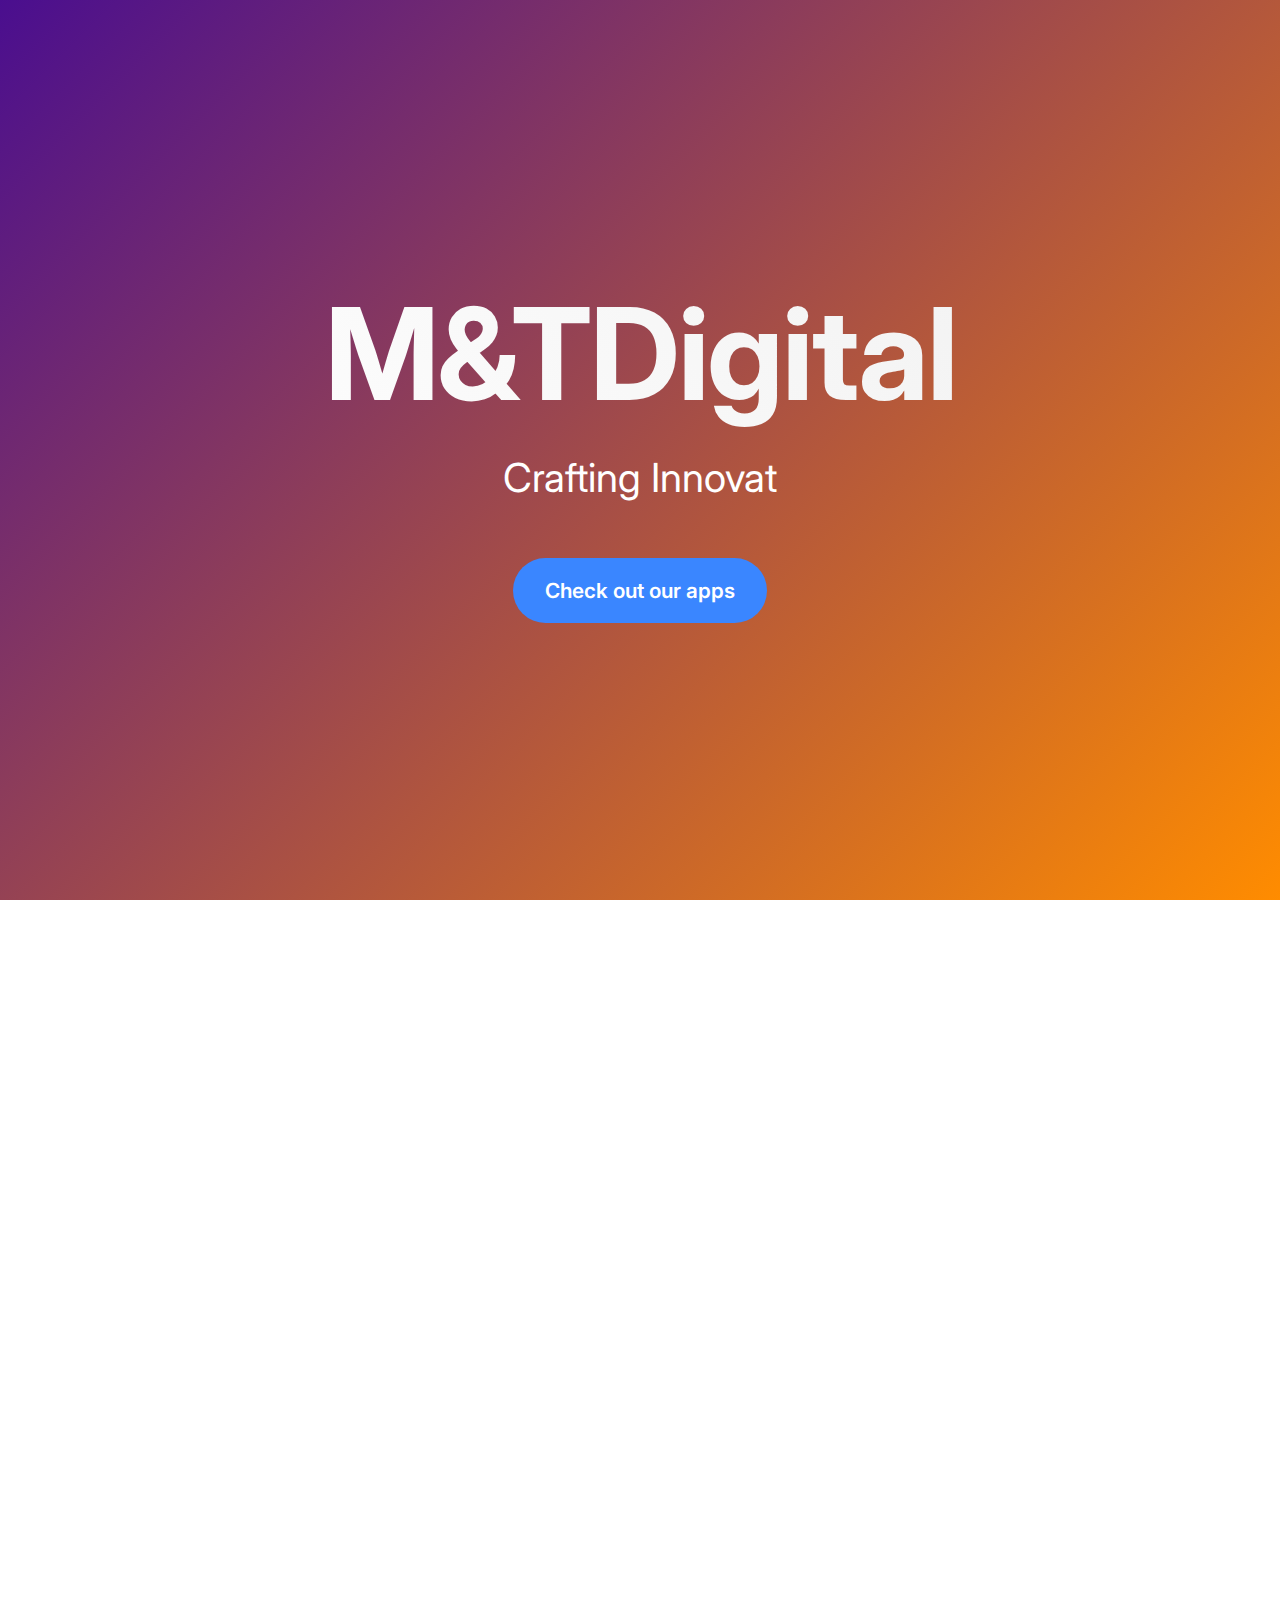
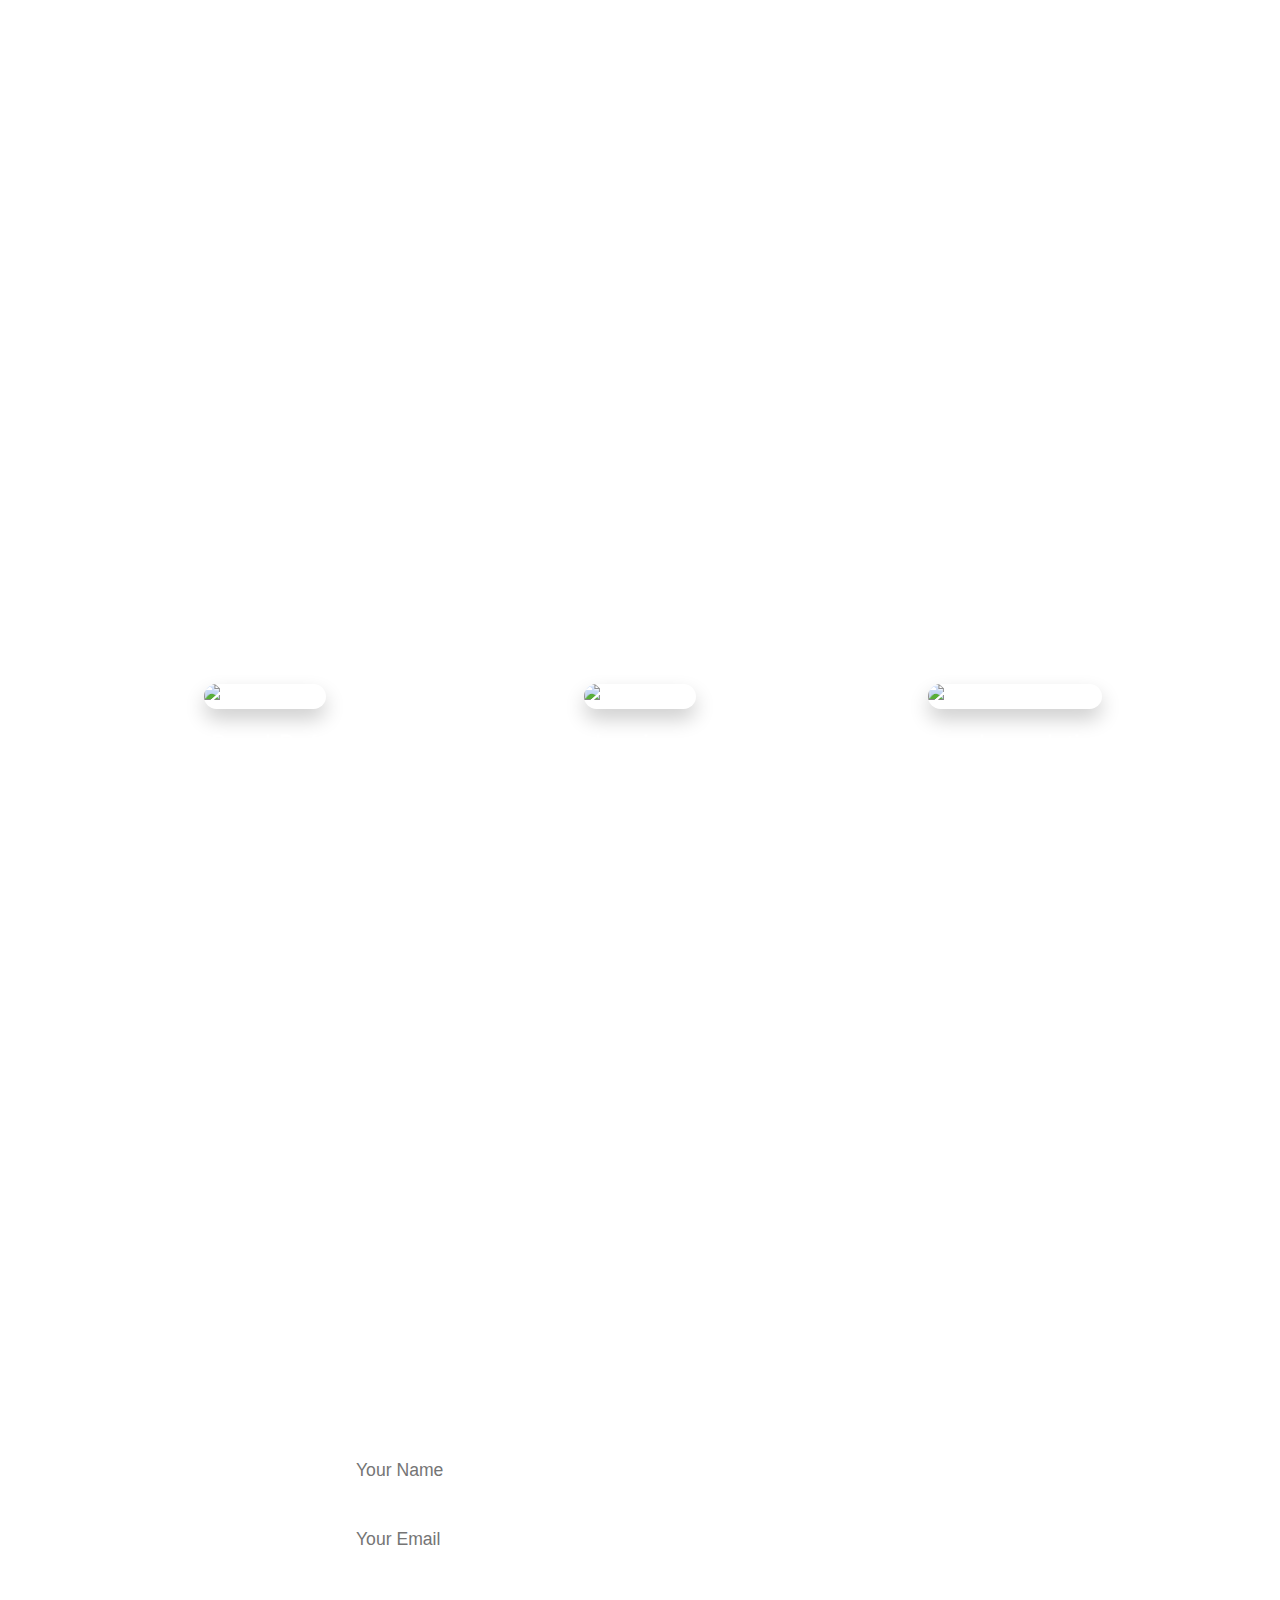
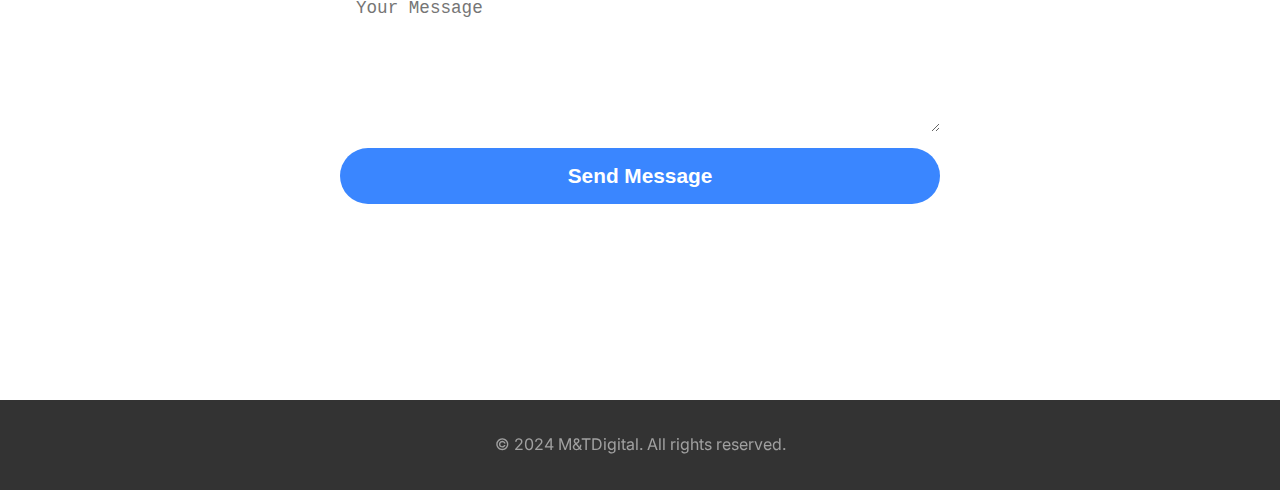
==== index.html @ bf937d85 "improved look" ====
<!DOCTYPE html>
<html lang="en">
<head>
    <meta charset="UTF-8">
    <meta name="viewport" content="width=device-width, initial-scale=1.0">
    <title>M&TDigital</title>
    <link href="https://fonts.googleapis.com/css2?family=Inter:wght@400;600;700&display=swap" rel="stylesheet">
    <link rel="stylesheet" href="main.css">
</head>
<body>
    <main role="main">
        <section id="home" class="section hero">
            <div class="content">
                <h1 class="main-title">M&TDigital</h1>
                <p class="hero-caption">Crafting Innovative iOS Applications</p>
                <a href="#apps" class="cta-button">Check out our apps</a>
            </div>
        </section>

        <section id="about" class="section">
            <div class="content">
                <h2 class="section-title">About Us</h2>
                <p class="section-text">M&TDigital is a cutting-edge software company specializing in creating powerful and intuitive iOS applications. Our mission is to enhance digital experiences through innovative solutions.</p>
            </div>
        </section>

        <section id="apps" class="section">
            <div class="content">
                <h2 class="section-title">Our Apps</h2>
                <div class="app-grid">
                    <div class="app-item">
                        <a href="https://apps.apple.com/ca/app/psychref/id6476989971" target="_blank" rel="noopener noreferrer">
                            <img src="psychref-icon.png" alt="PsychRef Icon" class="app-icon">
                            <p>PsychRef</p>
                        </a>
                    </div>
                    <div class="app-item">
                        <a href="https://apps.apple.com/ca/app/lumiere/id6503999291" target="_blank" rel="noopener noreferrer">
                            <img src="lumiere-icon.png" alt="Lumiere Icon" class="app-icon">
                            <p>Lumiere</p>
                        </a>
                    </div>
                    <div class="app-item">
                        <a href="https://apps.apple.com/ca/app/psychoanalytica/id6478535804" target="_blank" rel="noopener noreferrer">
                            <img src="psychoanalytica-icon.png" alt="Psychoanalytica Icon" class="app-icon">
                            <p>Psychoanalytica</p>
                        </a>
                    </div>
                </div>
            </div>
        </section>

        <section id="contact" class="section">
            <div class="content">
                <h2 class="section-title">Get in Touch</h2>
                <form id="contact-form">
                    <input type="text" name="name" placeholder="Your Name" required>
                    <input type="email" name="email" placeholder="Your Email" required>
                    <textarea name="message" placeholder="Your Message" required></textarea>
                    <button type="submit" class="cta-button">Send Message</button>
                </form>
            </div>
        </section>
    </main>

    <footer>
        <p>© 2024 M&TDigital. All rights reserved.</p>
    </footer>

    <script src="main.js"></script>
</body>
</html>
---- main.css ----
:root {
    --primary-color: #0f0f0f;
    --secondary-color: #1a1a1a;
    --accent-color: #3a86ff;
    --text-color: #ffffff;
    --subtle-text: #a0a0a0;
}

* {
    margin: 0;
    padding: 0;
    box-sizing: border-box;
}

html {
    scroll-behavior: smooth;
}

body {
    font-family: 'Inter', -apple-system, BlinkMacSystemFont, 'Segoe UI', Roboto, Oxygen-Sans, Ubuntu, Cantarell, 'Helvetica Neue', sans-serif;
    line-height: 1.6;
    color: var(--text-color);
    background: linear-gradient(135deg, #4a0e8f, #ff8c00);
    background-attachment: fixed;
    overflow-x: hidden;
}

.section {
    min-height: 100vh;
    display: flex;
    align-items: center;
    justify-content: center;
    padding: 3rem 2rem;
}

.content {
    max-width: 1400px;
    width: 100%;
}

.main-title {
    font-size: 8rem;
    letter-spacing: -2px;
    line-height: 1.2;
    background: linear-gradient(45deg, #ffffff, #f0f0f0);
    background-clip: text;
    -webkit-background-clip: text;
    color: transparent;
    -webkit-text-fill-color: transparent;
    margin-bottom: 1rem;
    text-align: center;
}

.hero-caption {
    font-size: 2.5rem;
    color: var(--text-color);
    max-width: 800px;
    margin: 0 auto 3rem;
    text-align: center;
}

.section-title {
    font-size: 4.5rem;
    letter-spacing: -1px;
    margin-bottom: 2rem;
    text-align: center;
}

.section-text {
    font-size: 1.5rem;
    color: var(--text-color);
    max-width: 800px;
    margin: 0 auto 3rem;
    text-align: center;
}

.hero {
    text-align: center;
}

.cta-button {
    display: inline-block;
    background-color: var(--accent-color);
    color: var(--text-color);
    padding: 1rem 2rem;
    text-decoration: none;
    border-radius: 50px;
    font-weight: 600;
    transition: all 0.3s ease;
    font-size: 1.3rem;
    border: none;
    cursor: pointer;
}

.cta-button:hover {
    transform: translateY(-3px);
    box-shadow: 0 10px 20px rgba(58, 134, 255, 0.2);
}

.app-grid {
    display: flex;
    justify-content: space-between;
    gap: 2rem;
    width: 90%;
    margin: 0 auto;
}

.app-item {
    text-align: center;
    transition: all 0.3s ease;
    flex: 1;
}

.app-item a {
    text-decoration: none;
    color: var(--text-color);
}

.app-icon {
    width: 100%;
    height: auto;
    max-width: 350px;
    border-radius: 25px;
    transition: all 0.3s ease;
    box-shadow: 0 10px 20px rgba(0,0,0,0.2);
}

.app-item:hover .app-icon {
    transform: scale(1.1);
}

.app-item p {
    margin-top: 1rem;
    font-weight: 600;
    font-size: 1.5rem;
}

#contact-form {
    display: flex;
    flex-direction: column;
    gap: 1rem;
    max-width: 600px;
    margin: 0 auto;
    text-align: left;
}

#contact-form input,
#contact-form textarea {
    padding: 1rem;
    border-radius: 5px;
    border: none;
    background-color: rgba(255, 255, 255, 0.1);
    color: var(--text-color);
    font-size: 1.1rem;
}

#contact-form textarea {
    min-height: 150px;
    resize: vertical;
}

footer {
    background-color: rgba(0, 0, 0, 0.8);
    color: var(--subtle-text);
    text-align: center;
    padding: 2rem 0;
    backdrop-filter: blur(10px);
}

@media (max-width: 768px) {
    .main-title {
        font-size: 4rem;
    }
    
    .hero-caption {
        font-size: 1.8rem;
    }
    
    .section-title {
        font-size: 3rem;
    }
    
    .section-text {
        font-size: 1.2rem;
    }
    
    .app-grid {
        flex-direction: column;
        width: 100%;
    }

    .app-icon {
        max-width: 250px;
    }
}

@media (min-width: 769px) and (max-width: 1200px) {
    .main-title {
        font-size: 6rem;
    }
    
    .hero-caption {
        font-size: 2rem;
    }
    
    .section-title {
        font-size: 3.5rem;
    }
    
    .app-grid {
        width: 95%;
    }

    .app-icon {
        max-width: 300px;
    }
}
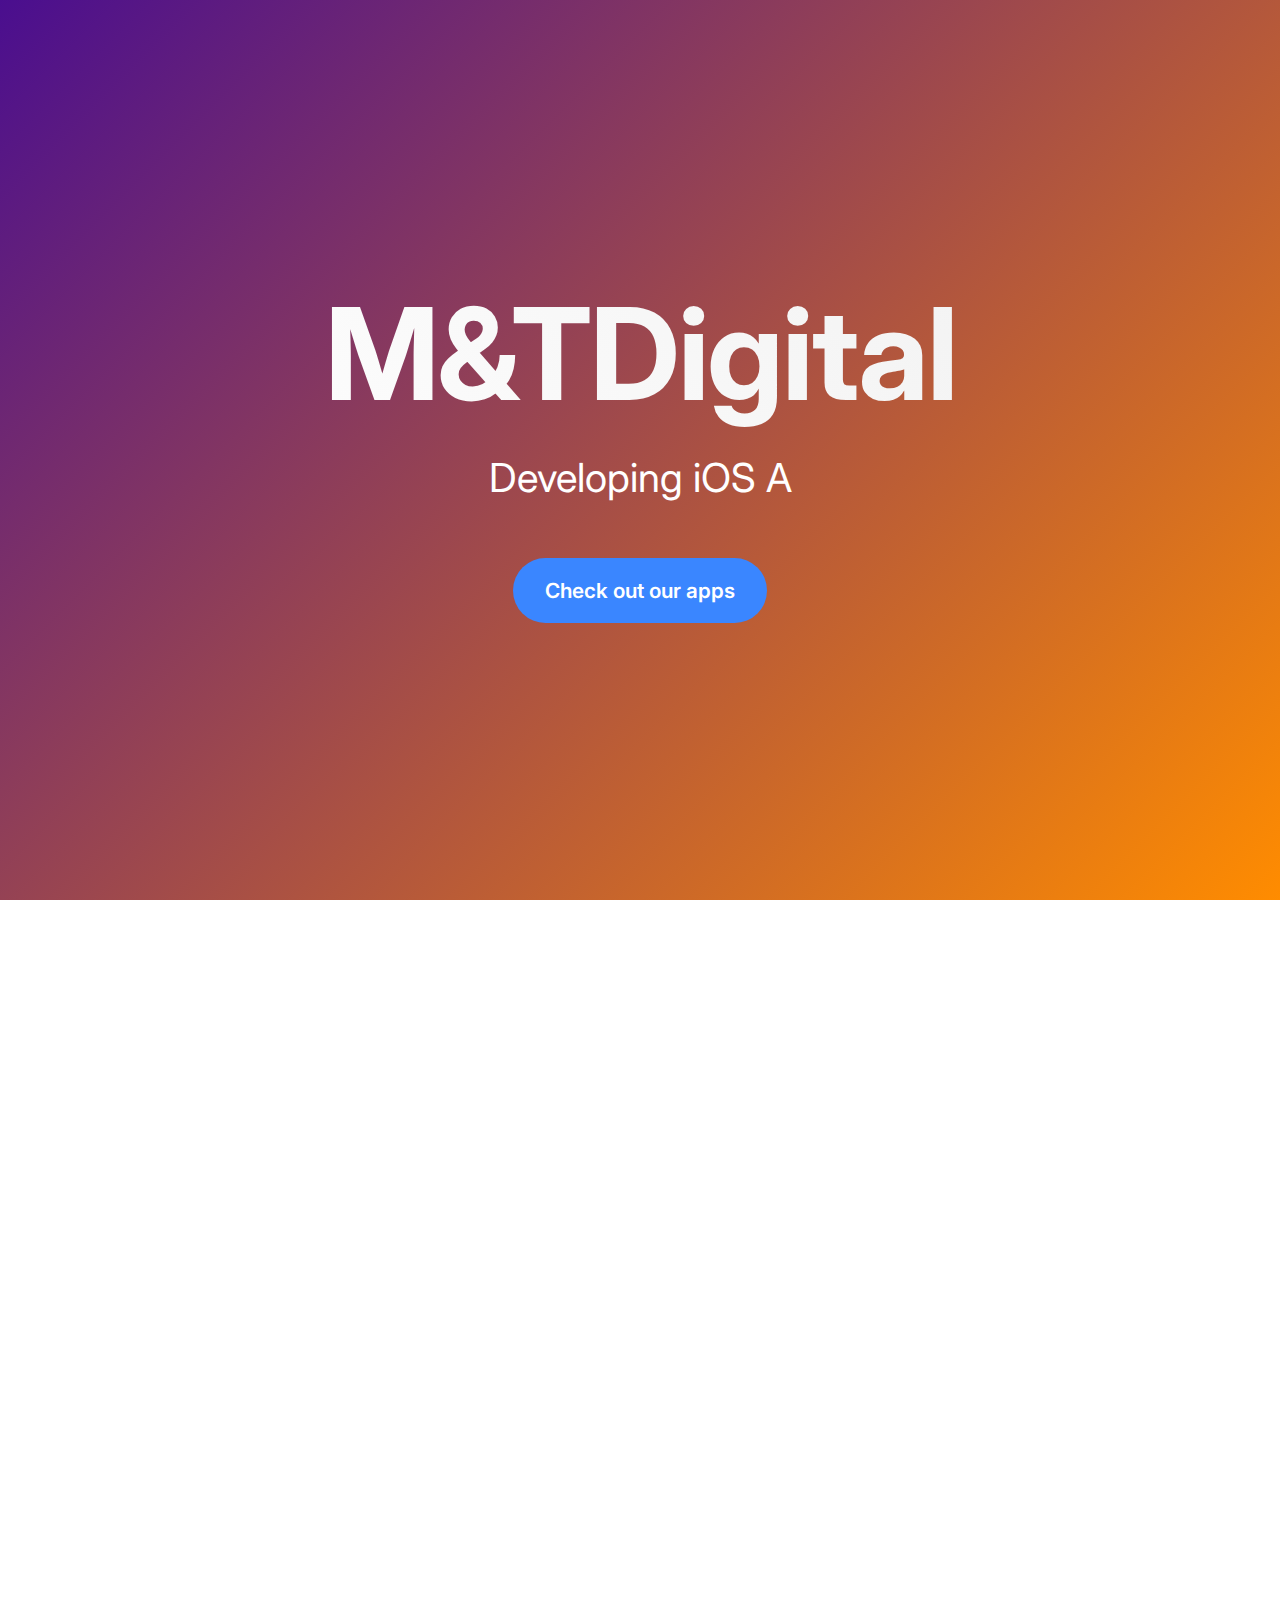
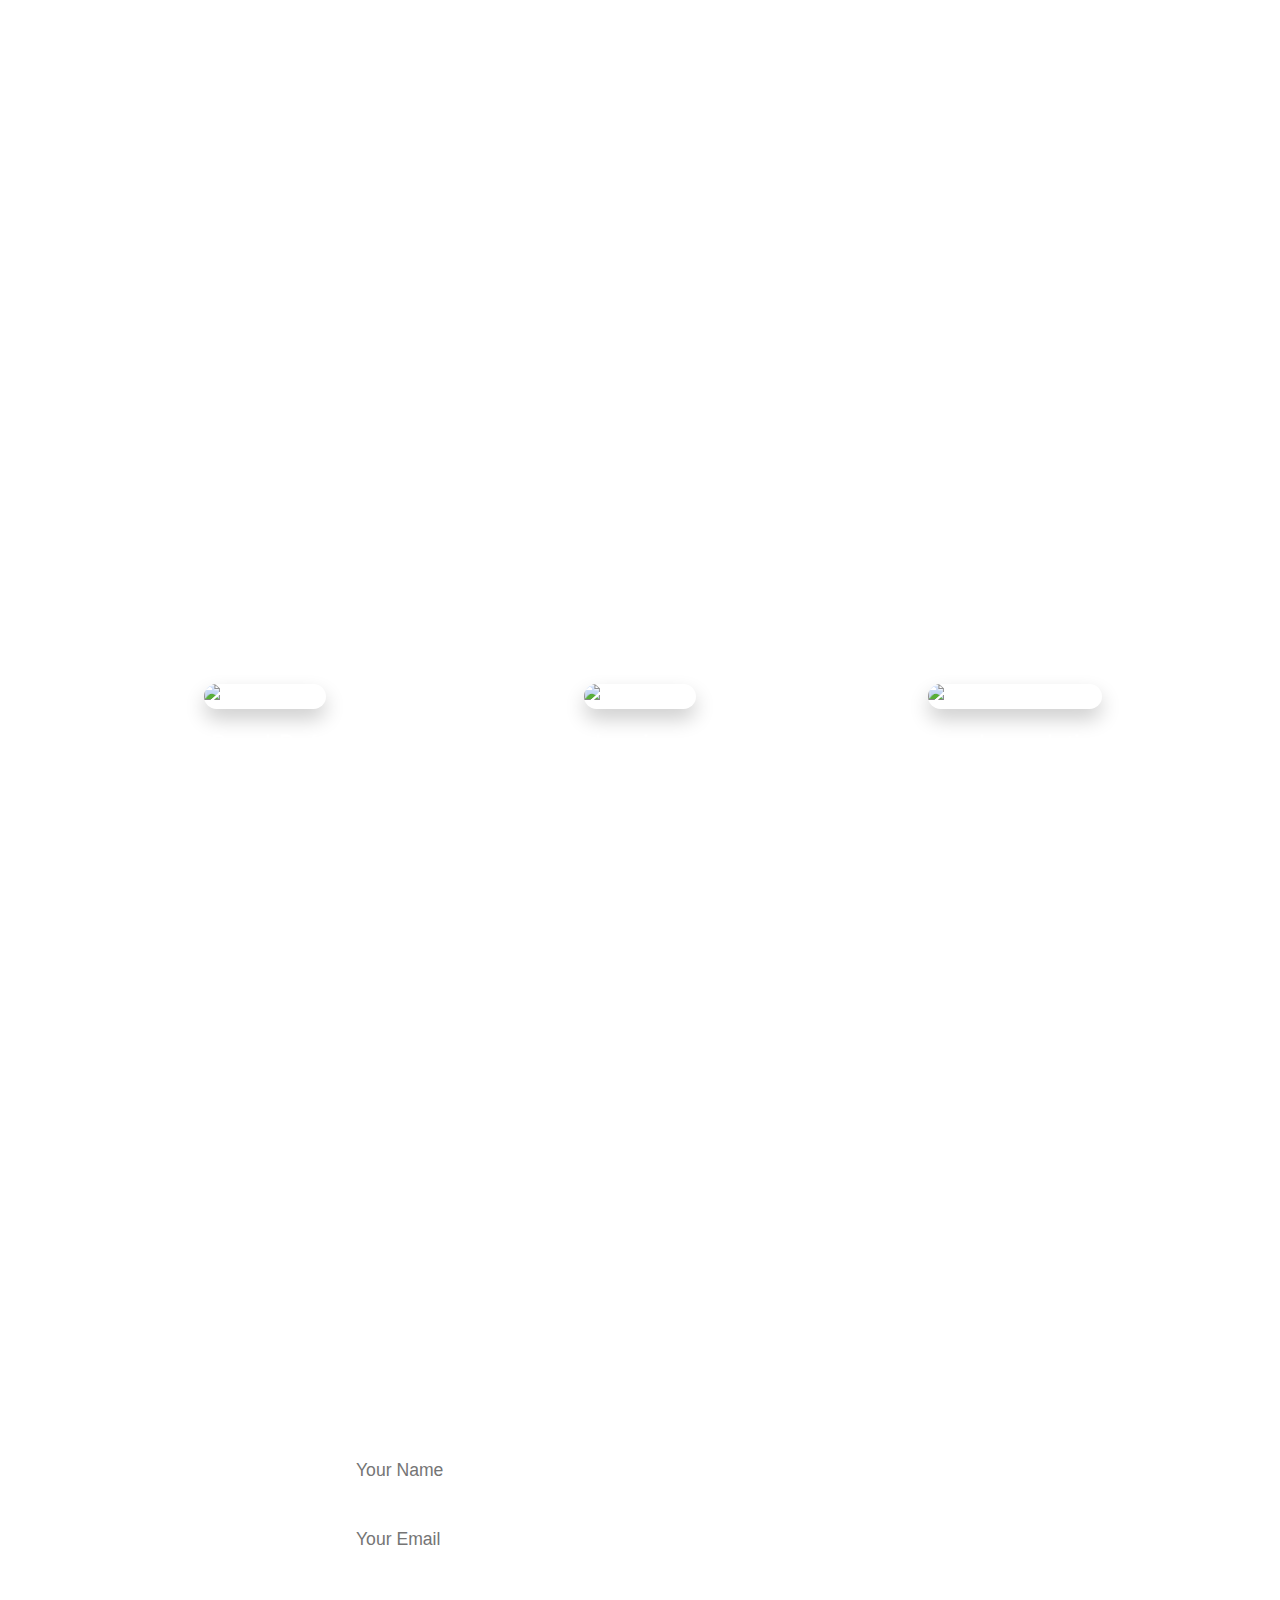
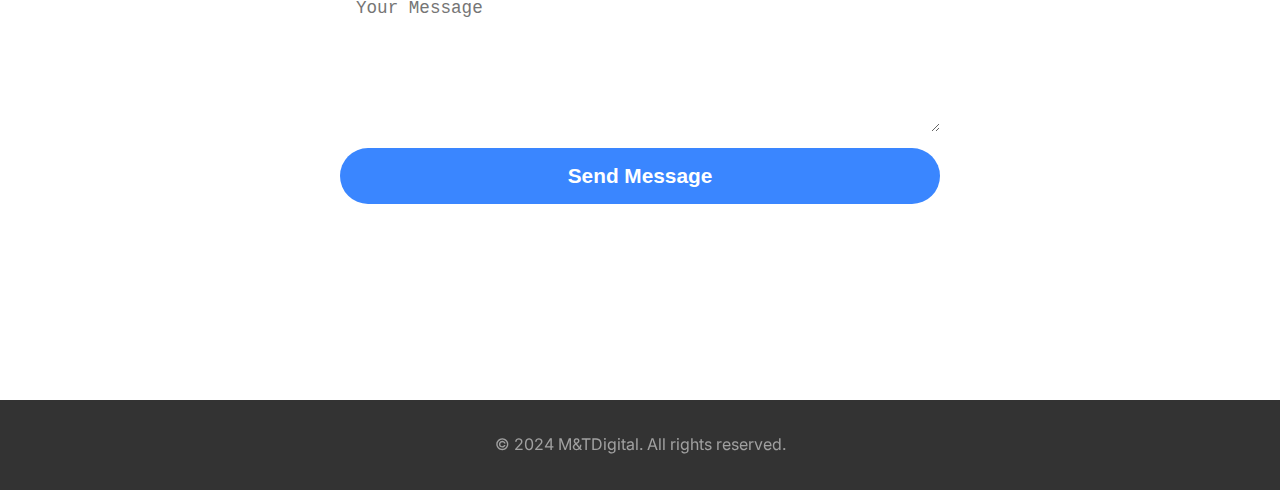
==== commit 3e5e4ffa: "updated content of about us and caption under title" ====
--- a/index.html
+++ b/index.html
@@ -12,7 +12,7 @@
         <section id="home" class="section hero">
             <div class="content">
                 <h1 class="main-title">M&TDigital</h1>
-                <p class="hero-caption">Crafting Innovative iOS Applications</p>
+                <p class="hero-caption">Developing iOS Applications at the Intersection of Mental Health and AI</p>
                 <a href="#apps" class="cta-button">Check out our apps</a>
             </div>
         </section>
@@ -20,7 +20,7 @@
         <section id="about" class="section">
             <div class="content">
                 <h2 class="section-title">About Us</h2>
-                <p class="section-text">M&TDigital is a cutting-edge software company specializing in creating powerful and intuitive iOS applications. Our mission is to enhance digital experiences through innovative solutions.</p>
+                <p class="section-text">We are a small team of resident doctors with a passion for creating free-to-use iOS applications. Our first app PsychRef, was initially developed for personal use, but has since expanded to several hundred active users working in the field of psychiatry. The applications we have released following PsychRef adhere to the same principle: we build what we find useful and then share it with the world, hoping others will find the same value we have. Of particular interest to us is the intersection of mental health and artificial intelligence, a field in which we are actively engaged in research. As such, you will notice that our applications are often directly or indirectly related to these areas. We hope you derive some utility or enjoyment from using our apps, and we welcome any feedback you may have to improve the user experience. All of our applications will always remain free to use.</p>
             </div>
         </section>
 
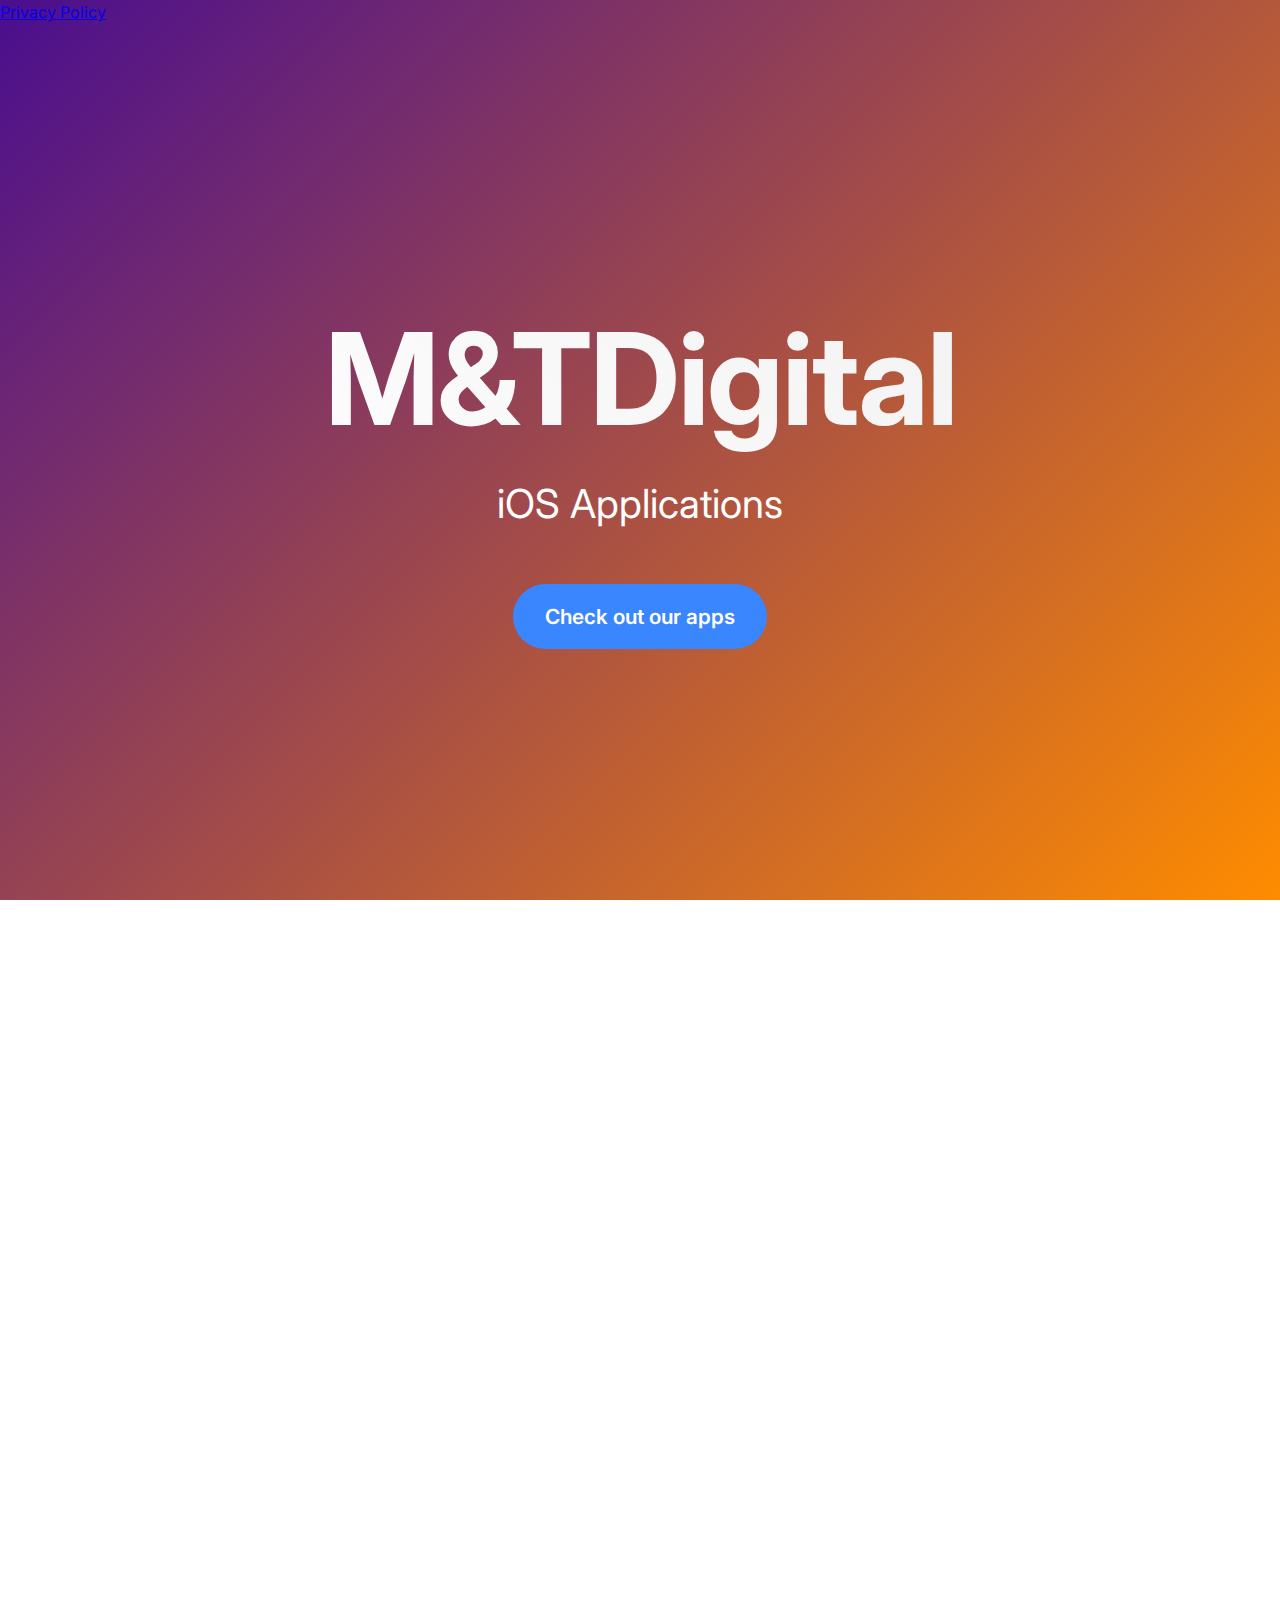
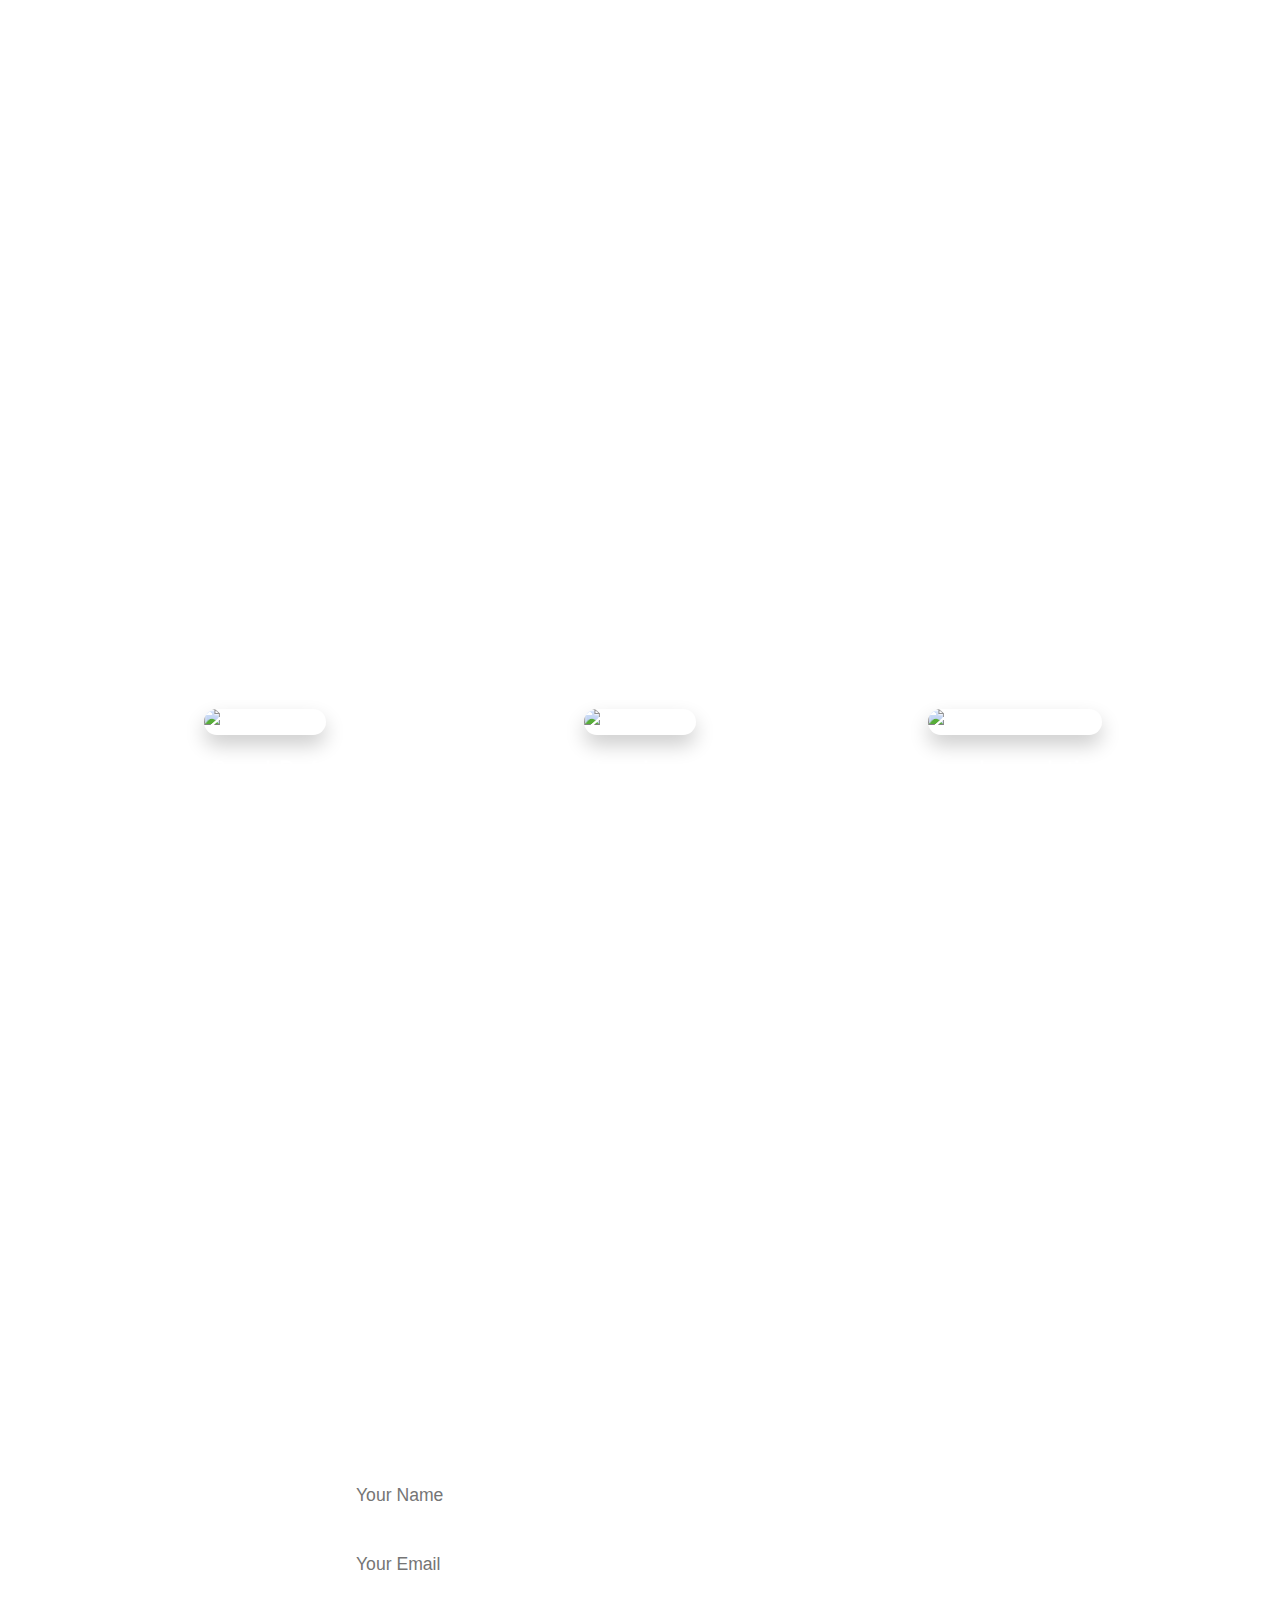
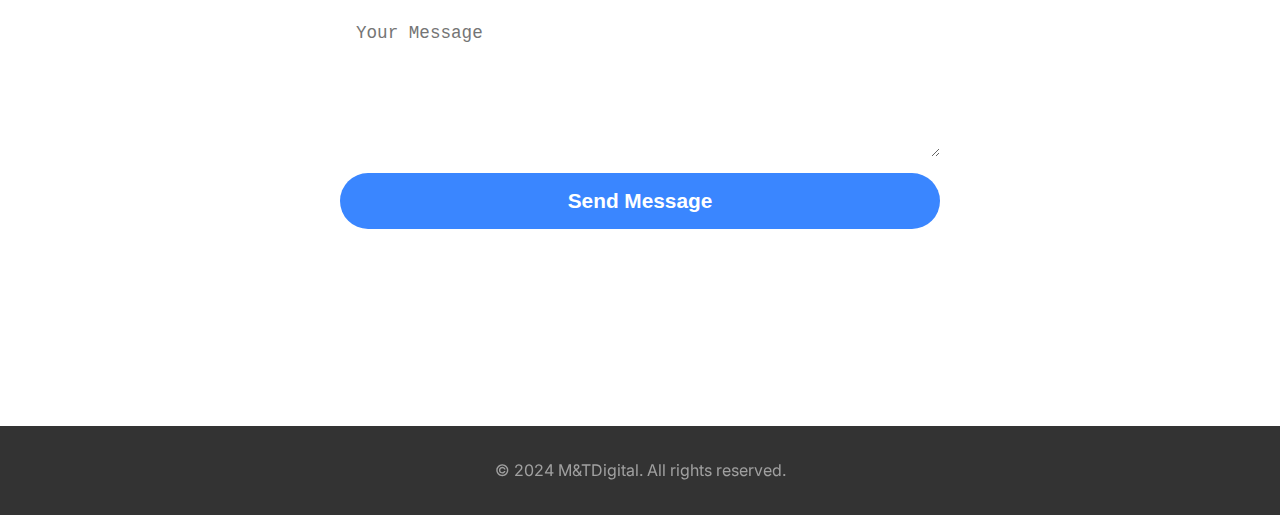
==== commit 7022cde9: "minor grammer change" ====
--- a/index.html
+++ b/index.html
@@ -3,30 +3,34 @@
 <head>
     <meta charset="UTF-8">
     <meta name="viewport" content="width=device-width, initial-scale=1.0">
-    <title>M&TDigital</title>
+    <title>M&TDigital - iOS Applications for Mental Health and AI</title>
     <link href="https://fonts.googleapis.com/css2?family=Inter:wght@400;600;700&display=swap" rel="stylesheet">
     <link rel="stylesheet" href="main.css">
 </head>
 <body>
-    <main role="main">
+    <a href="Privacy.html" class="privacy-link">Privacy Policy</a>
+    
+    <main>
         <section id="home" class="section hero">
             <div class="content">
-                <h1 class="main-title">M&TDigital</h1>
-                <p class="hero-caption">Developing iOS Applications at the Intersection of Mental Health and AI</p>
+                <h1 id="mtdigital" class="main-title">M&TDigital</h1>
+                <p class="hero-caption">iOS Applications at the Intersection of Mental Health and AI</p>
                 <a href="#apps" class="cta-button">Check out our apps</a>
             </div>
         </section>
 
         <section id="about" class="section">
             <div class="content">
-                <h2 class="section-title">About Us</h2>
-                <p class="section-text">We are a small team of resident doctors with a passion for creating free-to-use iOS applications. Our first app PsychRef, was initially developed for personal use, but has since expanded to several hundred active users working in the field of psychiatry. The applications we have released following PsychRef adhere to the same principle: we build what we find useful and then share it with the world, hoping others will find the same value we have. Of particular interest to us is the intersection of mental health and artificial intelligence, a field in which we are actively engaged in research. As such, you will notice that our applications are often directly or indirectly related to these areas. We hope you derive some utility or enjoyment from using our apps, and we welcome any feedback you may have to improve the user experience. All of our applications will always remain free to use.</p>
+                <h2 id="about-us" class="section-title">About Us</h2>
+                <p class="section-text">
+                    We are a small team of resident doctors passionate about creating free-to-use iOS applications. Our first app, PsychRef, was initially developed for personal use but has since expanded to several hundred active users in the field of psychiatry. The applications we have released following PsychRef adhere to the same principle: we build what we find useful and then share it with the world, hoping others will find the same value we have. Of particular interest to us is the intersection of mental health and artificial intelligence, a field in which we are actively engaged in research. As such, you will notice that our applications are often directly or indirectly related to these areas. We hope you derive utility and enjoyment from using our apps, and we welcome any feedback you may have to improve the user experience. All of our applications will always remain free to use.
+                </p>
             </div>
         </section>
 
         <section id="apps" class="section">
             <div class="content">
-                <h2 class="section-title">Our Apps</h2>
+                <h2 id="our-apps" class="section-title">Our Apps</h2>
                 <div class="app-grid">
                     <div class="app-item">
                         <a href="https://apps.apple.com/ca/app/psychref/id6476989971" target="_blank" rel="noopener noreferrer">
@@ -52,7 +56,7 @@
 
         <section id="contact" class="section">
             <div class="content">
-                <h2 class="section-title">Get in Touch</h2>
+                <h2 id="get-in-touch" class="section-title">Get in Touch</h2>
                 <form id="contact-form">
                     <input type="text" name="name" placeholder="Your Name" required>
                     <input type="email" name="email" placeholder="Your Email" required>
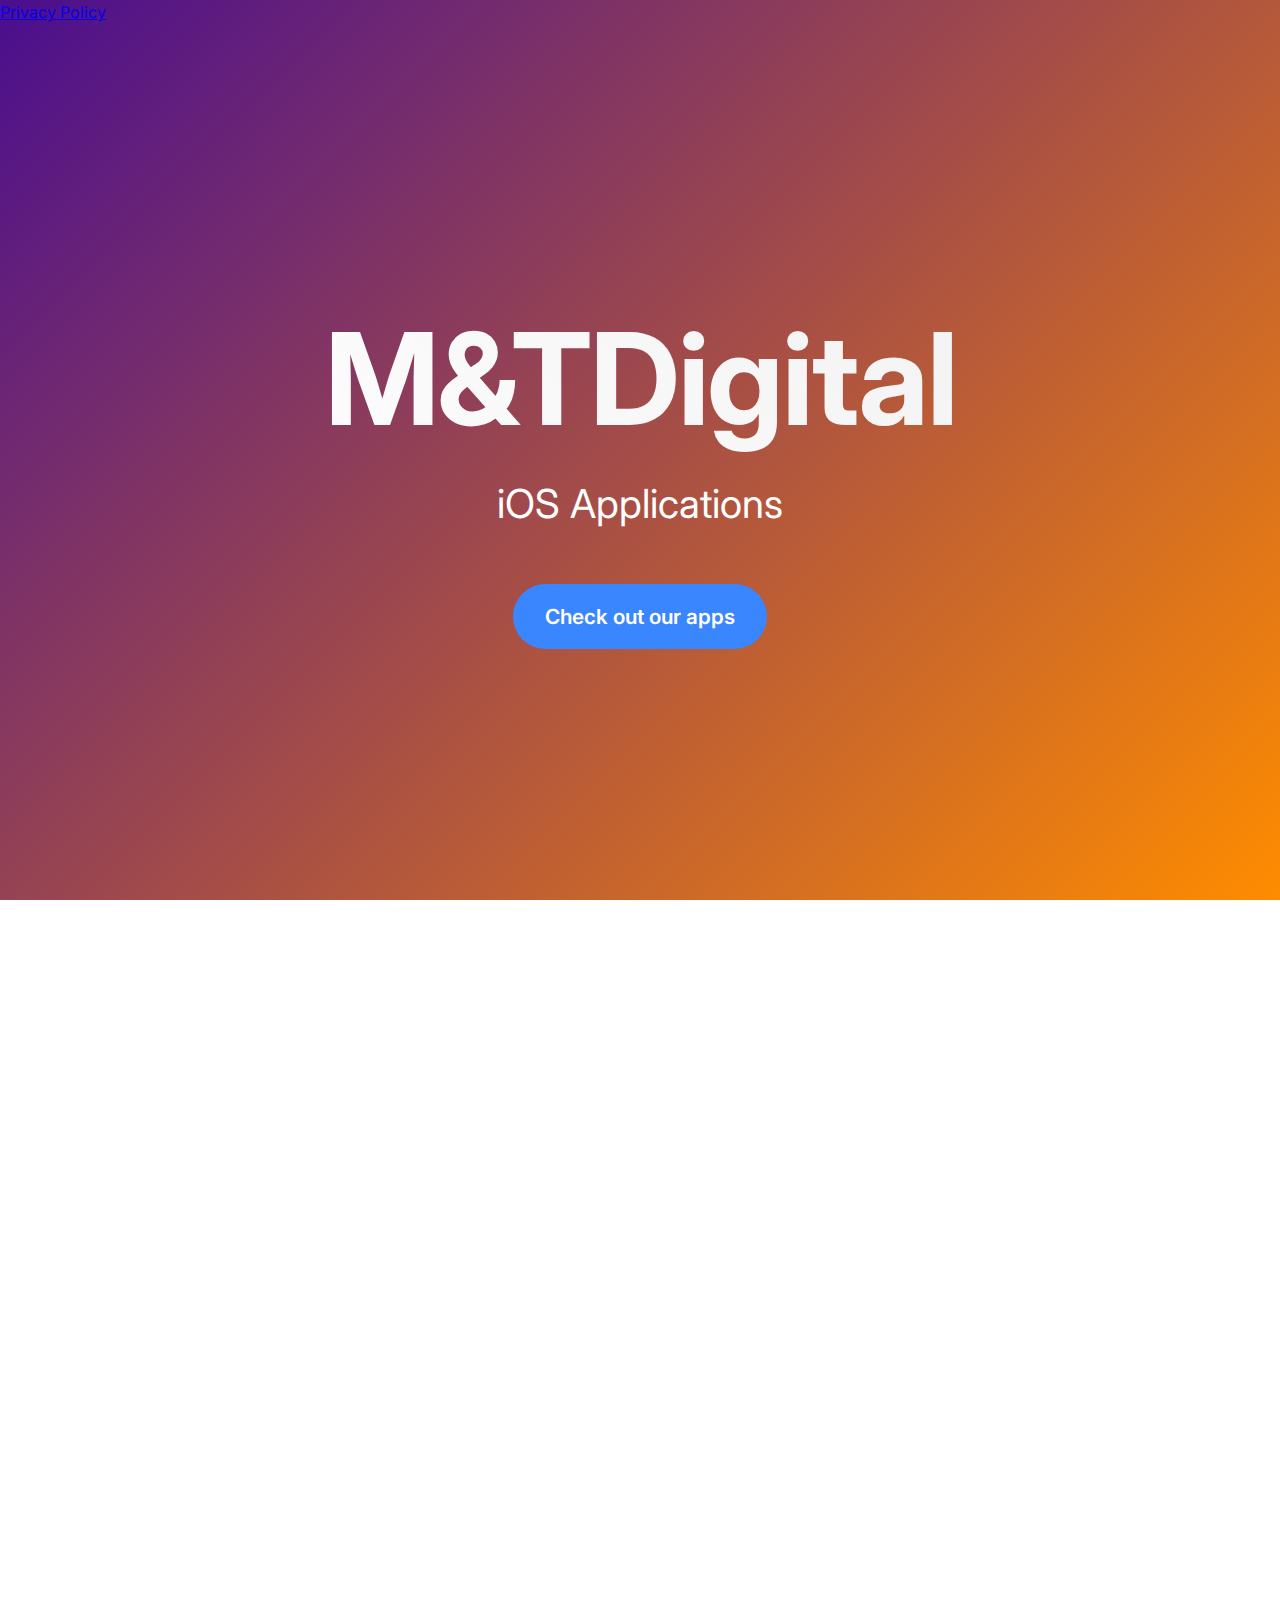
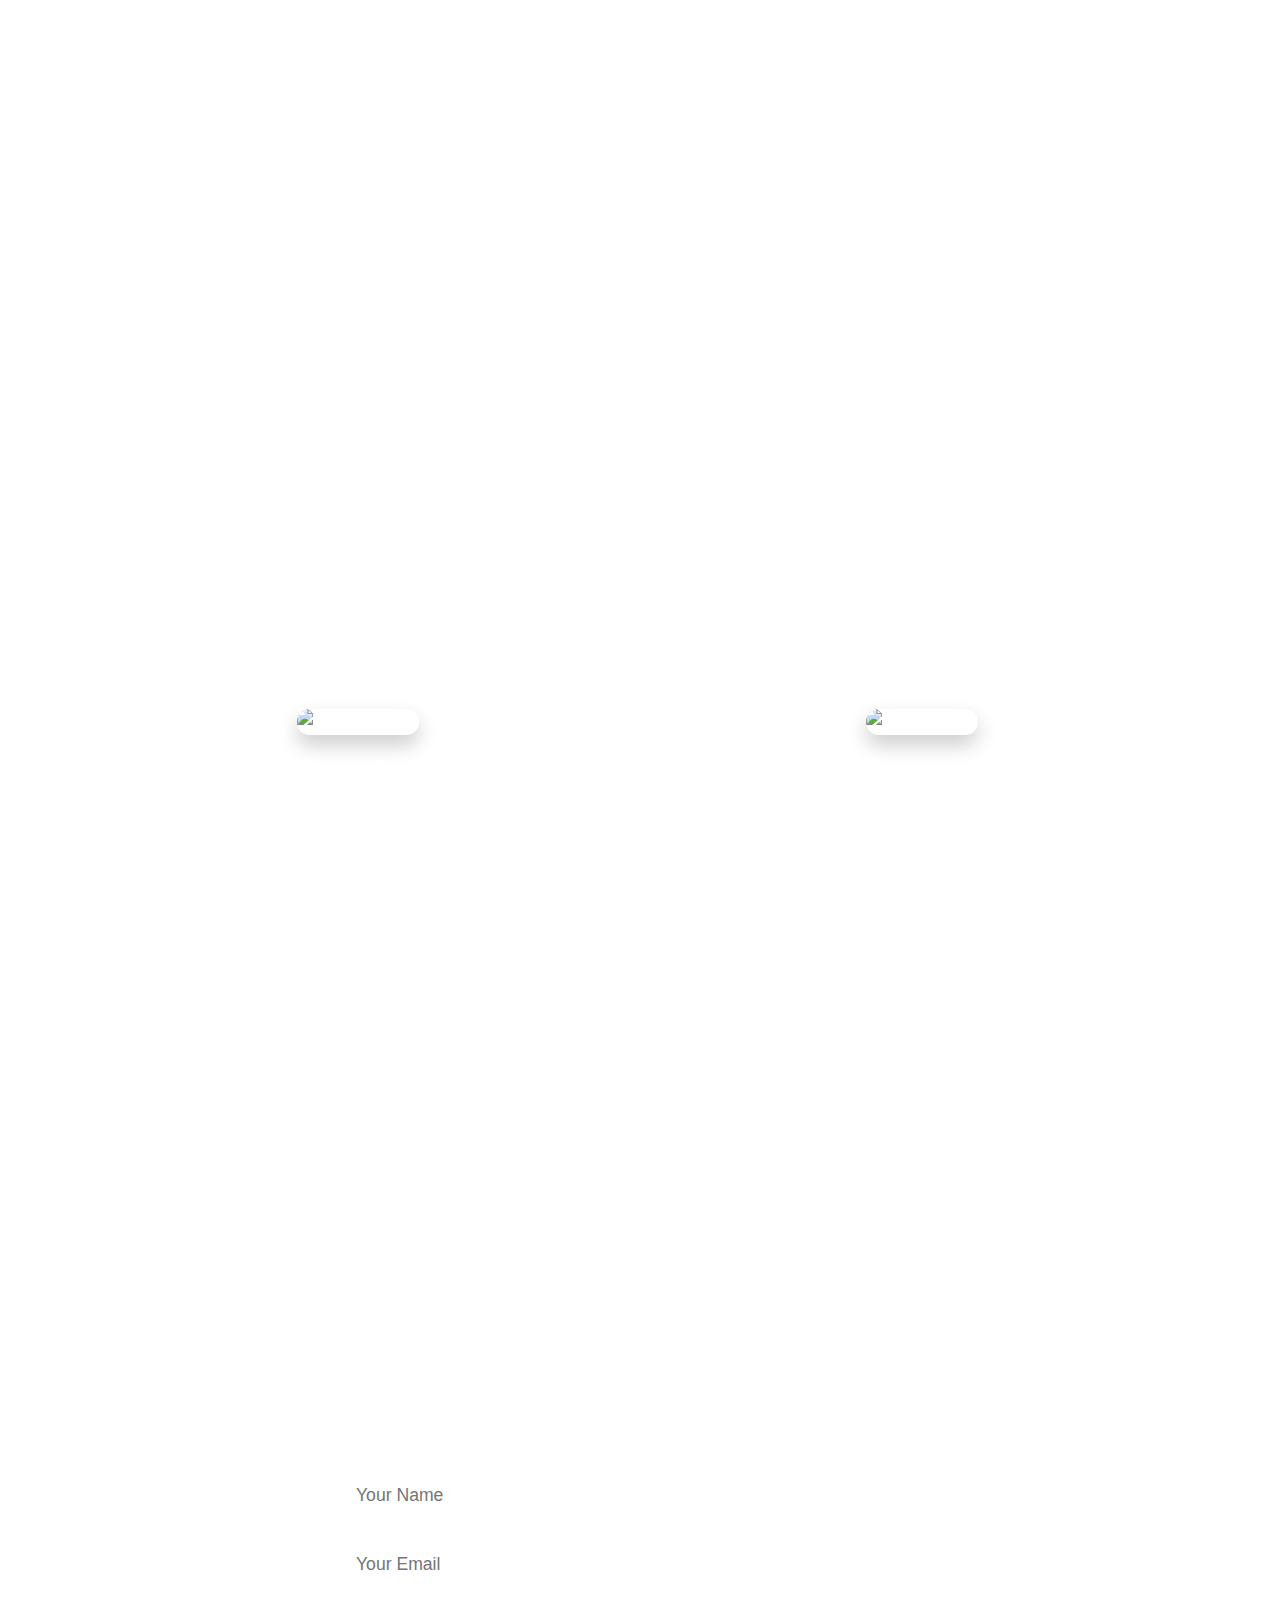
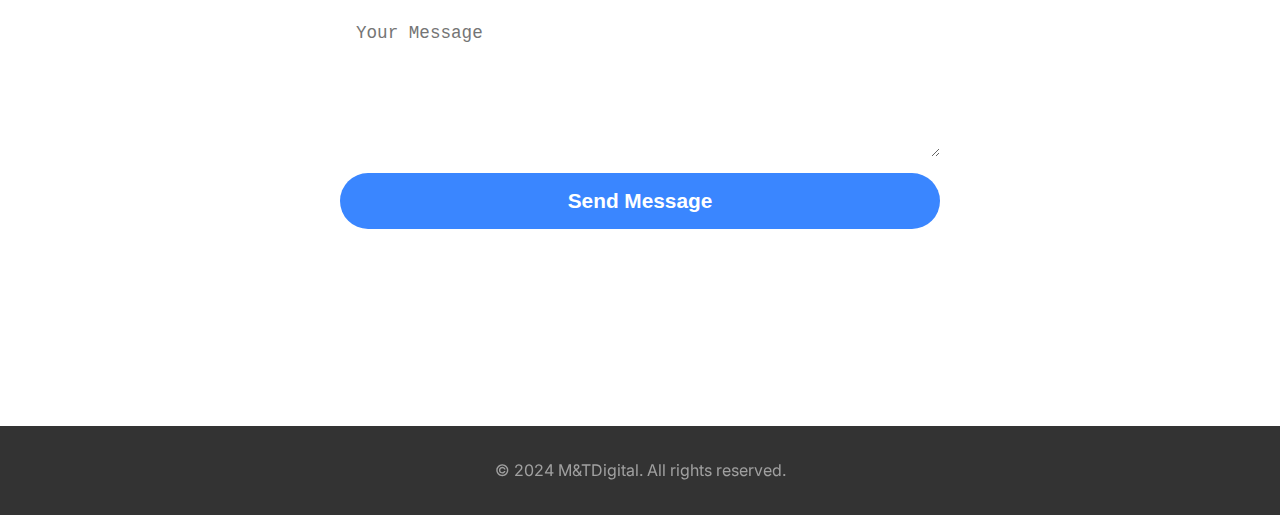
==== commit 2143d992: "removed psychoanalytica" ====
--- a/index.html
+++ b/index.html
@@ -44,12 +44,12 @@
                             <p>Lumiere</p>
                         </a>
                     </div>
-                    <div class="app-item">
+                    <!-- <div class="app-item">
                         <a href="https://apps.apple.com/ca/app/psychoanalytica/id6478535804" target="_blank" rel="noopener noreferrer">
                             <img src="psychoanalytica-icon.png" alt="Psychoanalytica Icon" class="app-icon">
                             <p>Psychoanalytica</p>
                         </a>
-                    </div>
+                    </div> -->
                 </div>
             </div>
         </section>
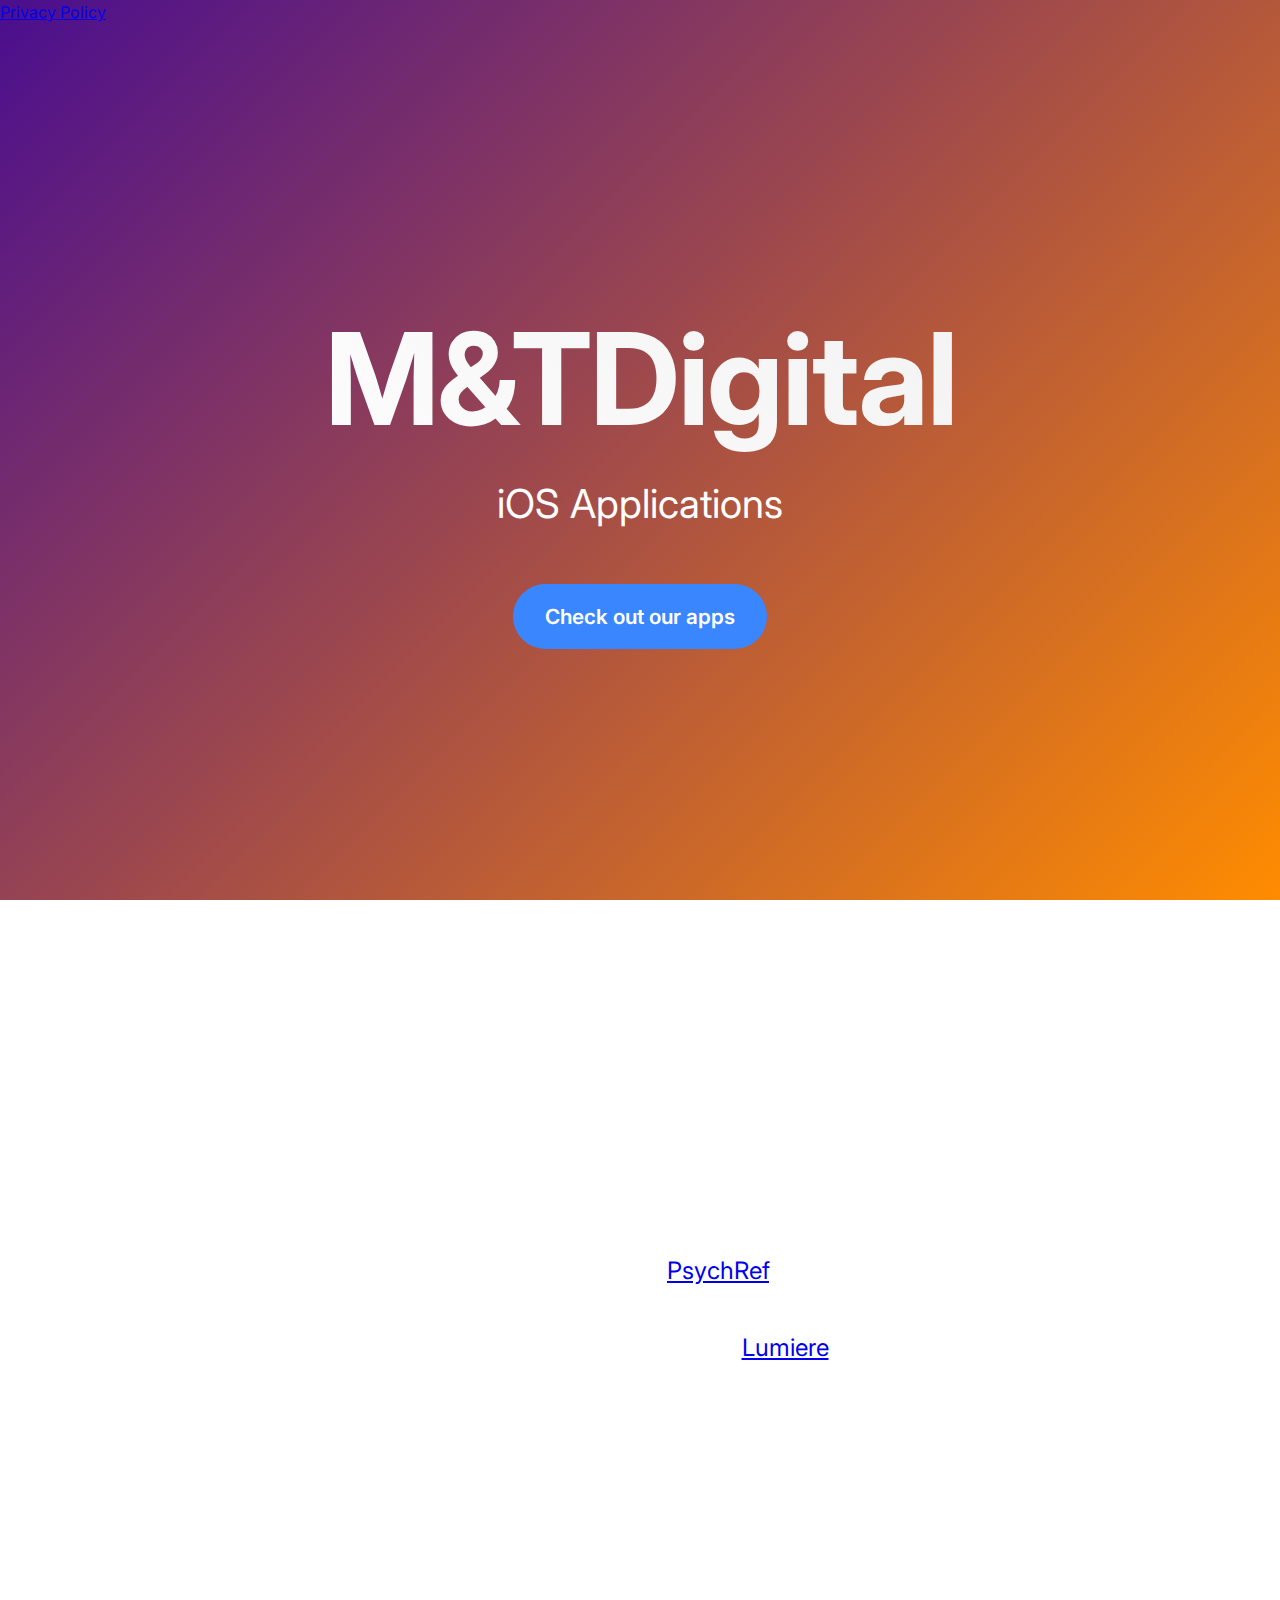
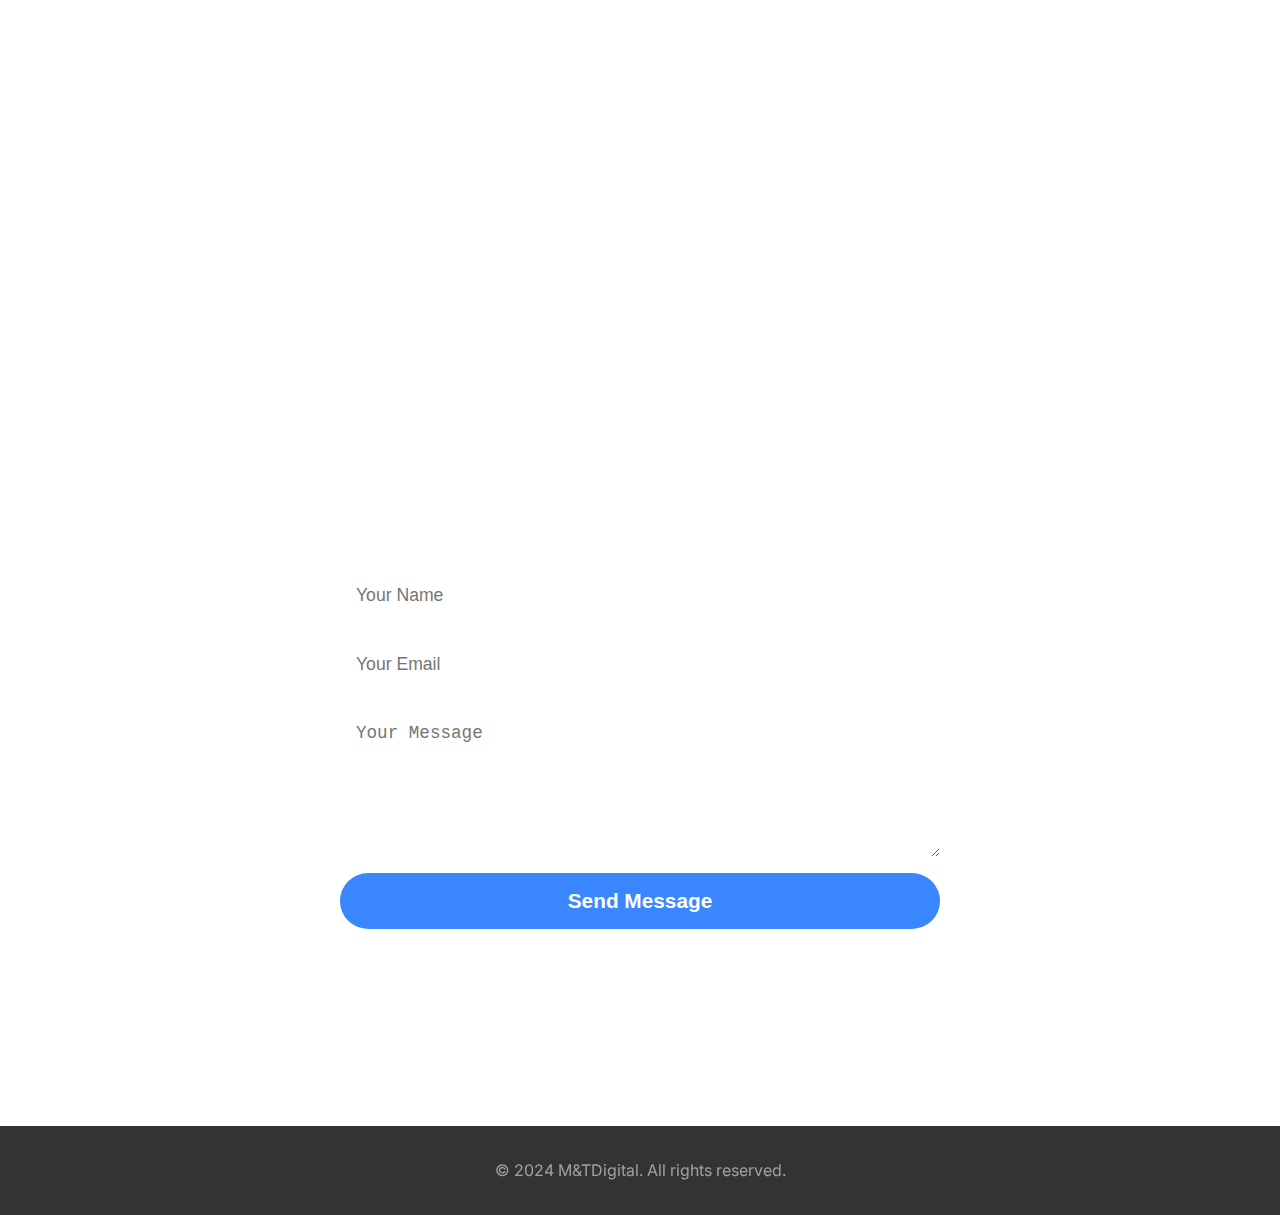
==== commit fd1440be: "removed app logos" ====
--- a/index.html
+++ b/index.html
@@ -23,34 +23,8 @@
             <div class="content">
                 <h2 id="about-us" class="section-title">About Us</h2>
                 <p class="section-text">
-                    We are a small team of resident doctors passionate about creating free-to-use iOS applications. Our first app, PsychRef, was initially developed for personal use but has since expanded to several hundred active users in the field of psychiatry. The applications we have released following PsychRef adhere to the same principle: we build what we find useful and then share it with the world, hoping others will find the same value we have. Of particular interest to us is the intersection of mental health and artificial intelligence, a field in which we are actively engaged in research. As such, you will notice that our applications are often directly or indirectly related to these areas. We hope you derive utility and enjoyment from using our apps, and we welcome any feedback you may have to improve the user experience. All of our applications will always remain free to use.
+                    We are a small team of resident doctors passionate about creating free-to-use iOS applications. Our first app, <a href="https://apps.apple.com/ca/app/lumiere/id6503999291">PsychRef</a>, was initially developed for personal use but has since expanded to several hundred active users in the field of psychiatry. Our second app, <a href="https://apps.apple.com/ca/app/psychref/id6476989971">Lumiere</a>, continues this tradition. Of particular interest to us is the intersection of mental health and artificial intelligence, a field in which we are actively engaged in research. As such, you will notice that our applications are often directly or indirectly related to these areas. We hope you derive utility and enjoyment from using our apps, and we welcome any feedback you may have to improve the user experience. All of our applications will always remain free to use.
                 </p>
-            </div>
-        </section>
-
-        <section id="apps" class="section">
-            <div class="content">
-                <h2 id="our-apps" class="section-title">Our Apps</h2>
-                <div class="app-grid">
-                    <div class="app-item">
-                        <a href="https://apps.apple.com/ca/app/psychref/id6476989971" target="_blank" rel="noopener noreferrer">
-                            <img src="psychref-icon.png" alt="PsychRef Icon" class="app-icon">
-                            <p>PsychRef</p>
-                        </a>
-                    </div>
-                    <div class="app-item">
-                        <a href="https://apps.apple.com/ca/app/lumiere/id6503999291" target="_blank" rel="noopener noreferrer">
-                            <img src="lumiere-icon.png" alt="Lumiere Icon" class="app-icon">
-                            <p>Lumiere</p>
-                        </a>
-                    </div>
-                    <!-- <div class="app-item">
-                        <a href="https://apps.apple.com/ca/app/psychoanalytica/id6478535804" target="_blank" rel="noopener noreferrer">
-                            <img src="psychoanalytica-icon.png" alt="Psychoanalytica Icon" class="app-icon">
-                            <p>Psychoanalytica</p>
-                        </a>
-                    </div> -->
-                </div>
             </div>
         </section>
 
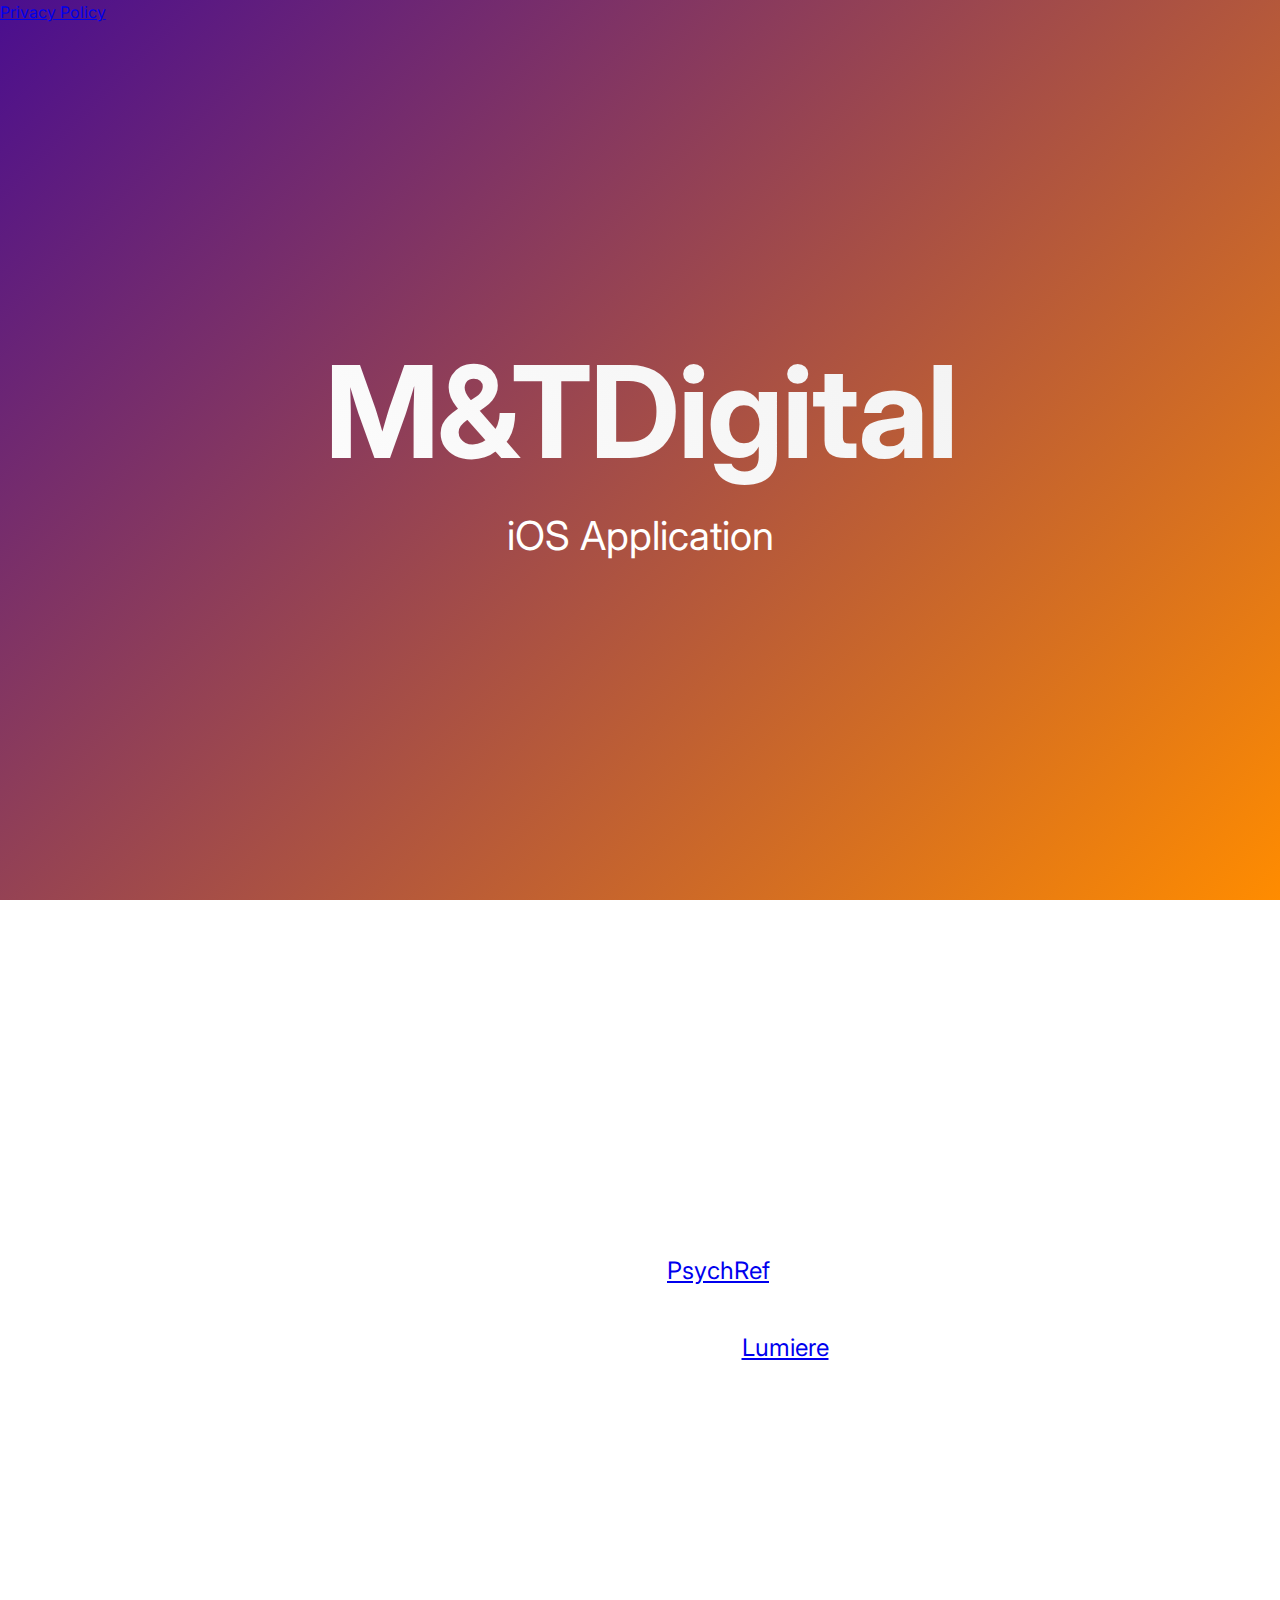
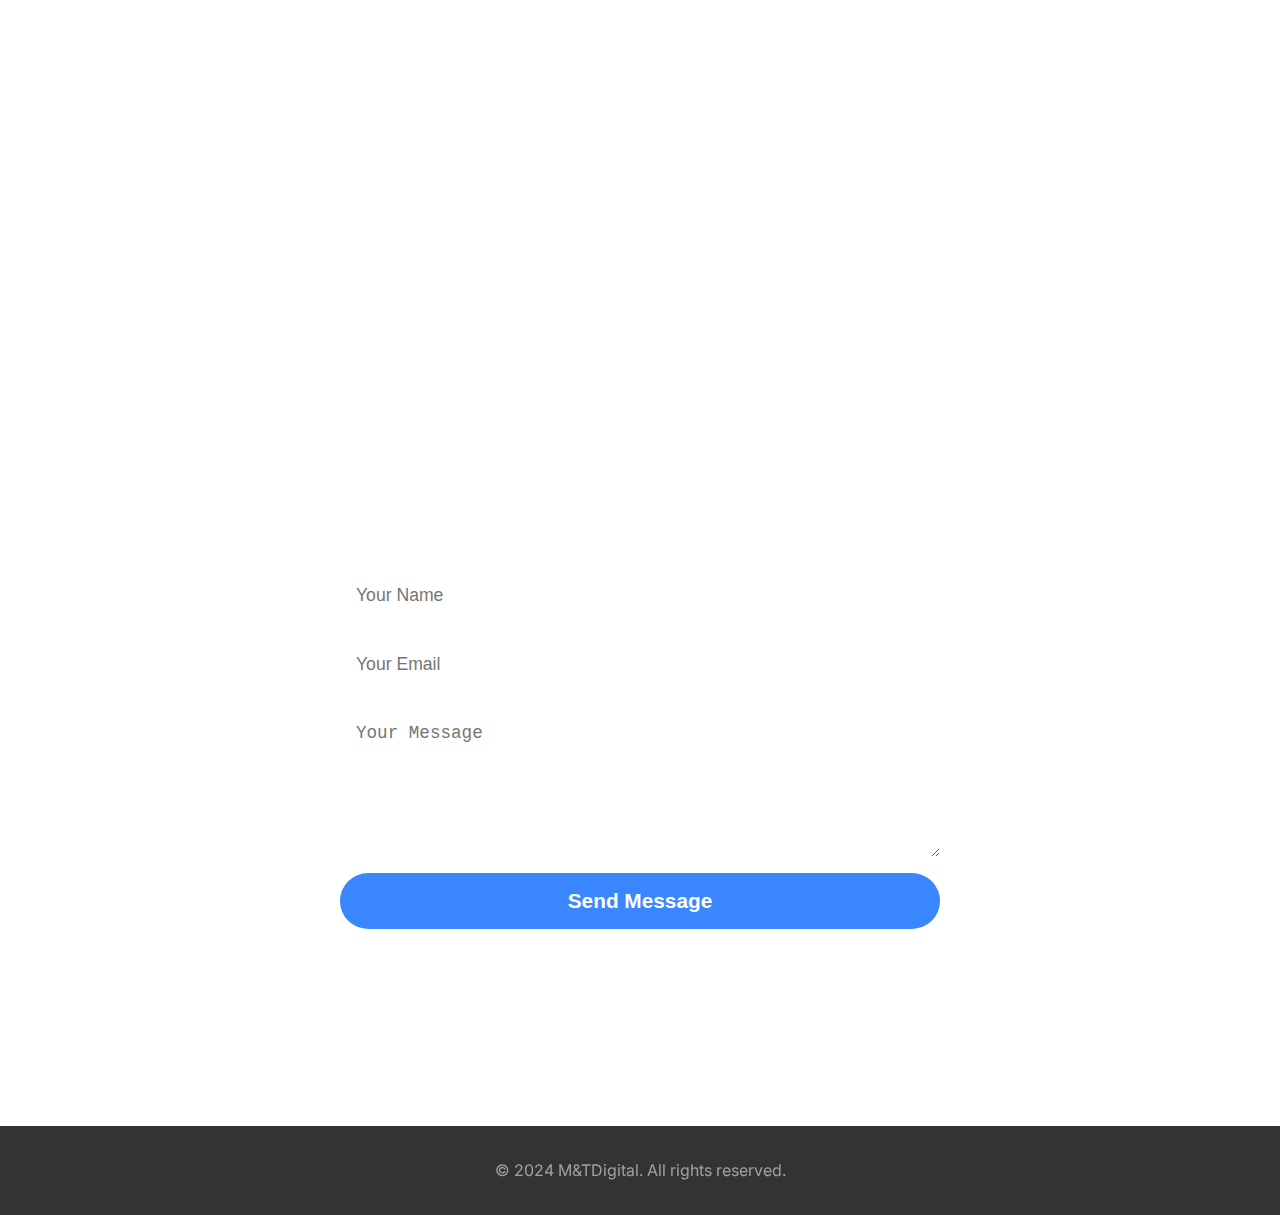
==== commit a8868a10: "Update index.html" ====
--- a/index.html
+++ b/index.html
@@ -15,7 +15,6 @@
             <div class="content">
                 <h1 id="mtdigital" class="main-title">M&TDigital</h1>
                 <p class="hero-caption">iOS Applications at the Intersection of Mental Health and AI</p>
-                <a href="#apps" class="cta-button">Check out our apps</a>
             </div>
         </section>
 
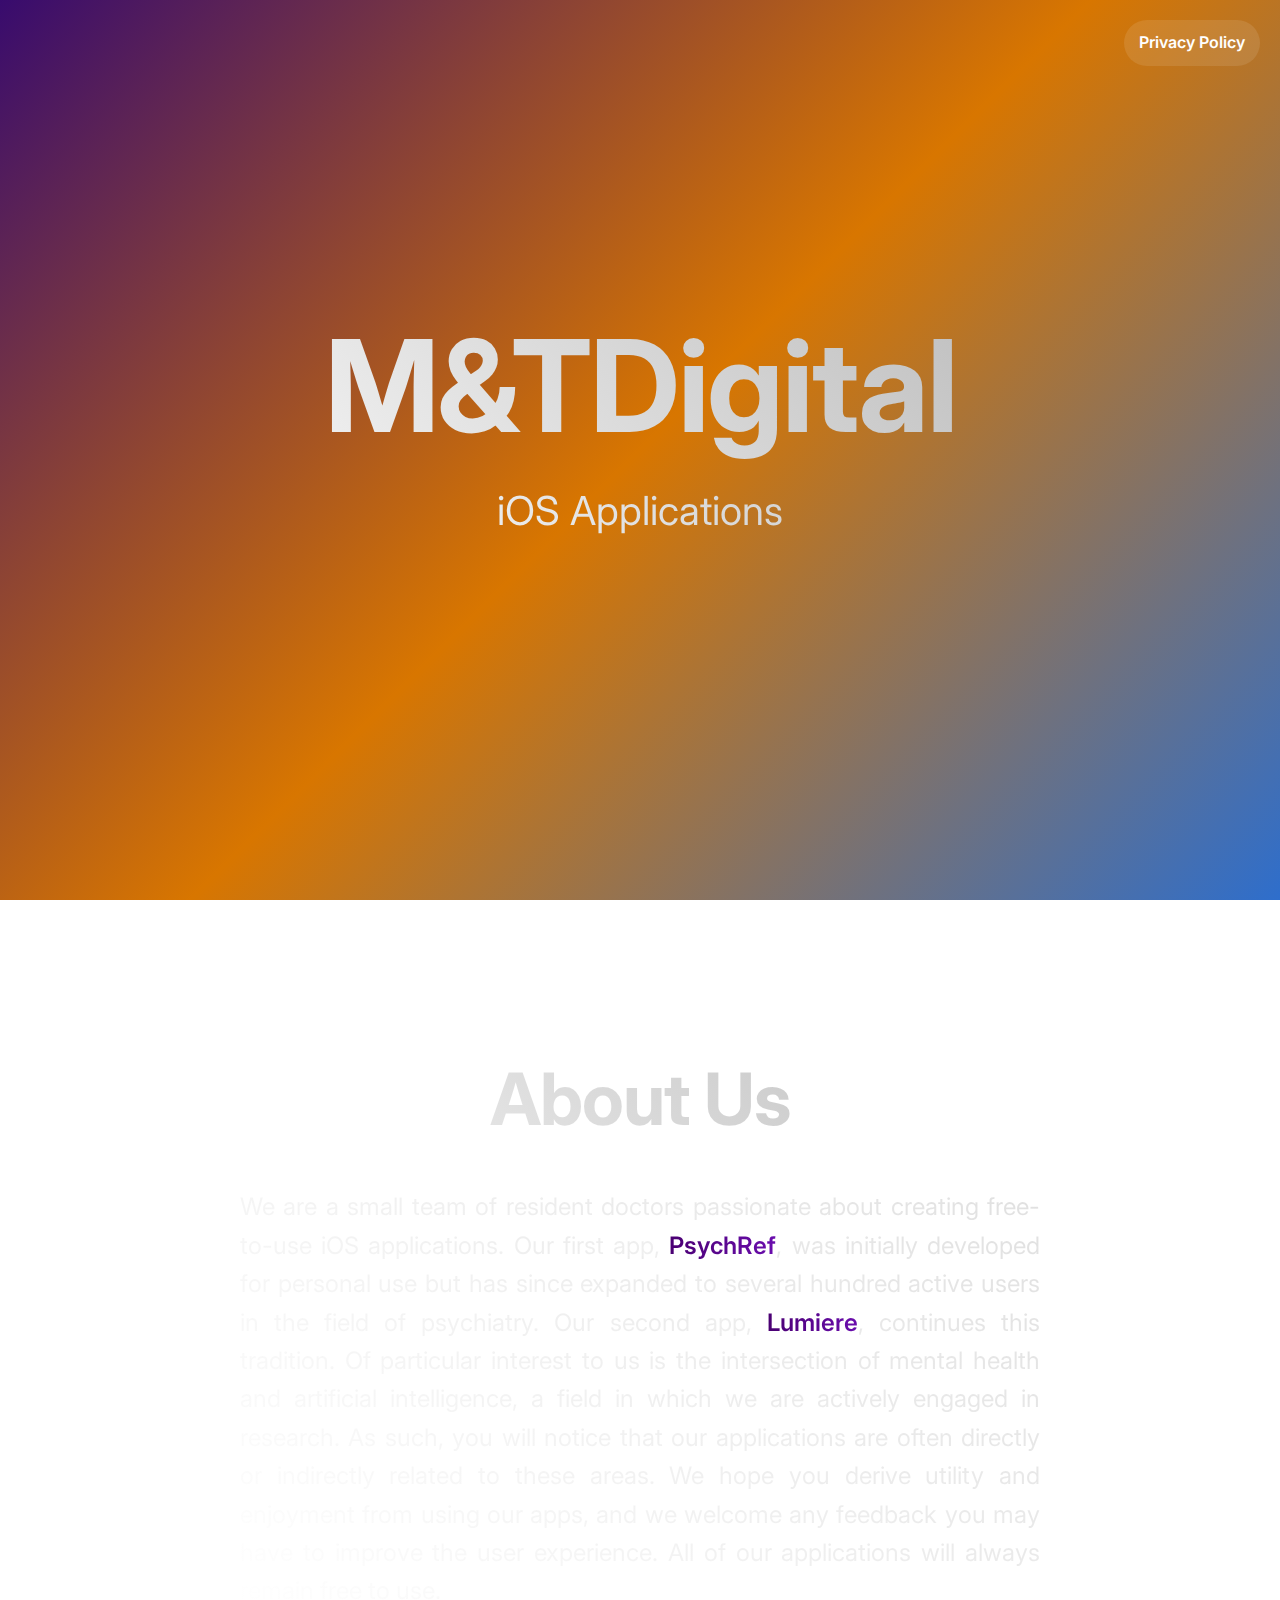
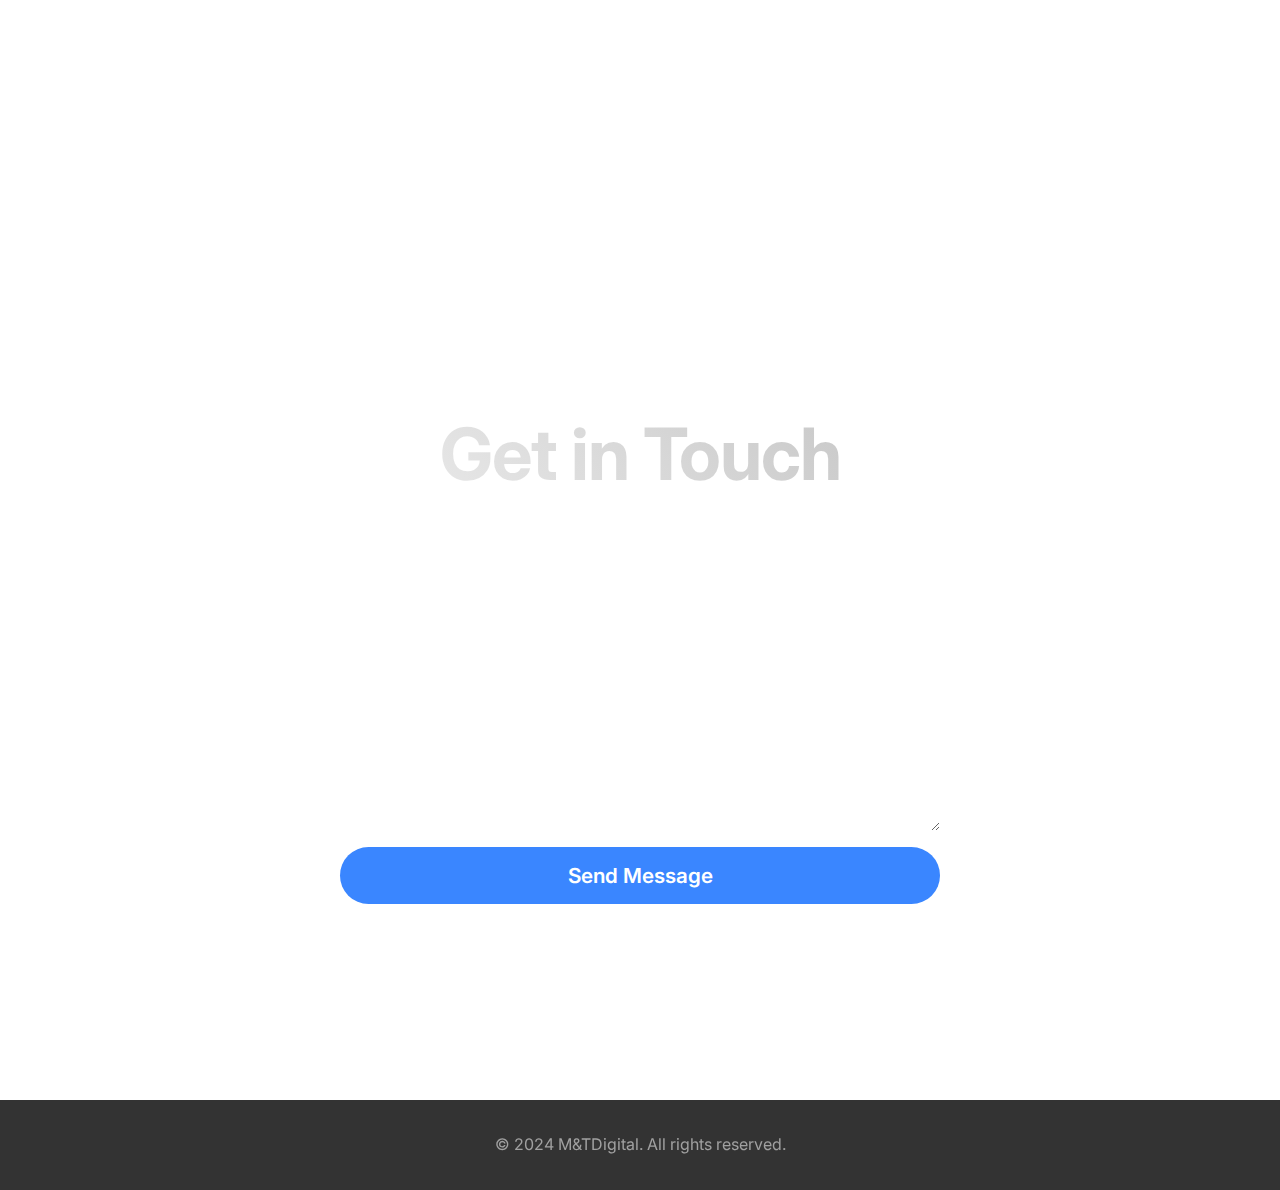
==== commit ec59a9d5: "Update index.html" ====
--- a/index.html
+++ b/index.html
@@ -22,7 +22,7 @@
             <div class="content">
                 <h2 id="about-us" class="section-title">About Us</h2>
                 <p class="section-text">
-                    We are a small team of resident doctors passionate about creating free-to-use iOS applications. Our first app, <a href="https://apps.apple.com/ca/app/lumiere/id6503999291">PsychRef</a>, was initially developed for personal use but has since expanded to several hundred active users in the field of psychiatry. Our second app, <a href="https://apps.apple.com/ca/app/psychref/id6476989971">Lumiere</a>, continues this tradition. Of particular interest to us is the intersection of mental health and artificial intelligence, a field in which we are actively engaged in research. As such, you will notice that our applications are often directly or indirectly related to these areas. We hope you derive utility and enjoyment from using our apps, and we welcome any feedback you may have to improve the user experience. All of our applications will always remain free to use.
+                    We are a small team of resident doctors passionate about creating free-to-use iOS applications. Our first app, <a href="https://apps.apple.com/ca/app/psychref/id6476989971">PsychRef</a>, was initially developed for personal use but has since expanded to several hundred active users in the field of psychiatry. Our second app, <a href="https://apps.apple.com/ca/app/lumiere/id6503999291">Lumiere</a>, continues this tradition. Of particular interest to us is the intersection of mental health and artificial intelligence, a field in which we are actively engaged in research. As such, you will notice that our applications are often directly or indirectly related to these areas. We hope you derive utility and enjoyment from using our apps, and we welcome any feedback you may have to improve the user experience. All of our applications will always remain free to use.
                 </p>
             </div>
         </section>
--- a/main.css
+++ b/main.css
@@ -20,9 +20,13 @@
     font-family: 'Inter', -apple-system, BlinkMacSystemFont, 'Segoe UI', Roboto, Oxygen-Sans, Ubuntu, Cantarell, 'Helvetica Neue', sans-serif;
     line-height: 1.6;
     color: var(--text-color);
-    background: linear-gradient(135deg, #4a0e8f, #ff8c00);
+    background: linear-gradient(135deg, #380b6e, #d87600, #2e6ecc);
     background-attachment: fixed;
     overflow-x: hidden;
+}
+
+input, textarea, button, a {
+    font-family: 'Inter', -apple-system, BlinkMacSystemFont, 'Segoe UI', Roboto, Oxygen-Sans, Ubuntu, Cantarell, 'Helvetica Neue', sans-serif;
 }
 
 .section {
@@ -42,7 +46,7 @@
     font-size: 8rem;
     letter-spacing: -2px;
     line-height: 1.2;
-    background: linear-gradient(45deg, #ffffff, #f0f0f0);
+    background: linear-gradient(45deg, #ffffff, #f0f0f0, #e0e0e0, #d0d0d0, #c0c0c0, #b0b0b0);
     background-clip: text;
     -webkit-background-clip: text;
     color: transparent;
@@ -53,7 +57,11 @@
 
 .hero-caption {
     font-size: 2.5rem;
-    color: var(--text-color);
+    background: linear-gradient(45deg, #ffffff, #f0f0f0, #e0e0e0, #d0d0d0, #c0c0c0);
+    background-clip: text;
+    -webkit-background-clip: text;
+    color: transparent;
+    -webkit-text-fill-color: transparent;
     max-width: 800px;
     margin: 0 auto 3rem;
     text-align: center;
@@ -64,14 +72,55 @@
     letter-spacing: -1px;
     margin-bottom: 2rem;
     text-align: center;
+    background: linear-gradient(45deg, #ffffff, #f0f0f0, #e0e0e0, #d0d0d0, #c0c0c0, #b0b0b0);
+    background-clip: text;
+    -webkit-background-clip: text;
+    color: transparent;
+    -webkit-text-fill-color: transparent;
 }
 
 .section-text {
     font-size: 1.5rem;
-    color: var(--text-color);
+    background: linear-gradient(45deg, #ffffff, #f0f0f0, #e0e0e0);
+    background-clip: text;
+    -webkit-background-clip: text;
+    color: transparent;
+    -webkit-text-fill-color: transparent;
     max-width: 800px;
     margin: 0 auto 3rem;
-    text-align: center;
+    text-align: justify;
+}
+
+#about .section-text a {
+    background: linear-gradient(90deg, #4a0072, #6a0dad, #800080);
+    background-size: 200% auto;
+    color: transparent;
+    -webkit-background-clip: text;
+    background-clip: text;
+    text-decoration: none;
+    position: relative;
+    font-weight: 600;
+    transition: all 0.3s ease;
+}
+
+#about .section-text a::before {
+    content: '';
+    position: absolute;
+    width: 100%;
+    height: 100%;
+    background: linear-gradient(90deg, rgba(255,255,255,0), rgba(255,255,255,0.2), rgba(255,255,255,0));
+    background-size: 200% auto;
+    left: -100%;
+    transition: 0.5s;
+    z-index: 1;
+}
+
+#about .section-text a:hover::before {
+    left: 100%;
+}
+
+#about .section-text a:hover {
+    background-position: right center;
 }
 
 .hero {
@@ -97,10 +146,14 @@
     box-shadow: 0 10px 20px rgba(58, 134, 255, 0.2);
 }
 
+#apps .section-title {
+    margin-bottom: 3rem;  
+}
+
 .app-grid {
     display: flex;
     justify-content: space-between;
-    gap: 2rem;
+    gap: 4rem;
     width: 90%;
     margin: 0 auto;
 }
@@ -119,8 +172,8 @@
 .app-icon {
     width: 100%;
     height: auto;
-    max-width: 350px;
-    border-radius: 25px;
+    max-width: 350px; 
+    border-radius: 50px; 
     transition: all 0.3s ease;
     box-shadow: 0 10px 20px rgba(0,0,0,0.2);
 }
@@ -154,6 +207,13 @@
     font-size: 1.1rem;
 }
 
+#contact-form input::placeholder,
+#contact-form textarea::placeholder {
+    color: white;
+    opacity: 0.7;
+    font-family: 'Inter', -apple-system, BlinkMacSystemFont, 'Segoe UI', Roboto, Oxygen-Sans, Ubuntu, Cantarell, 'Helvetica Neue', sans-serif;
+}
+
 #contact-form textarea {
     min-height: 150px;
     resize: vertical;
@@ -167,6 +227,23 @@
     backdrop-filter: blur(10px);
 }
 
+.privacy-link {
+    position: absolute;
+    top: 20px;
+    right: 20px;
+    color: var(--text-color);
+    text-decoration: none;
+    font-weight: 600;
+    background-color: rgba(255, 255, 255, 0.1);
+    padding: 10px 15px;
+    border-radius: 25px;
+    transition: all 0.3s ease;
+}
+
+.privacy-link:hover {
+    background-color: rgba(255, 255, 255, 0.2);
+}
+
 @media (max-width: 768px) {
     .main-title {
         font-size: 4rem;
@@ -187,10 +264,12 @@
     .app-grid {
         flex-direction: column;
         width: 100%;
+        gap: 3rem;
     }
 
     .app-icon {
-        max-width: 250px;
+        max-width: 250px; 
+        border-radius: 40px; 
     }
 }
 
@@ -209,9 +288,11 @@
     
     .app-grid {
         width: 95%;
+        gap: 3rem;
     }
 
     .app-icon {
-        max-width: 300px;
+        max-width: 300px; 
+        border-radius: 45px; 
     }
 }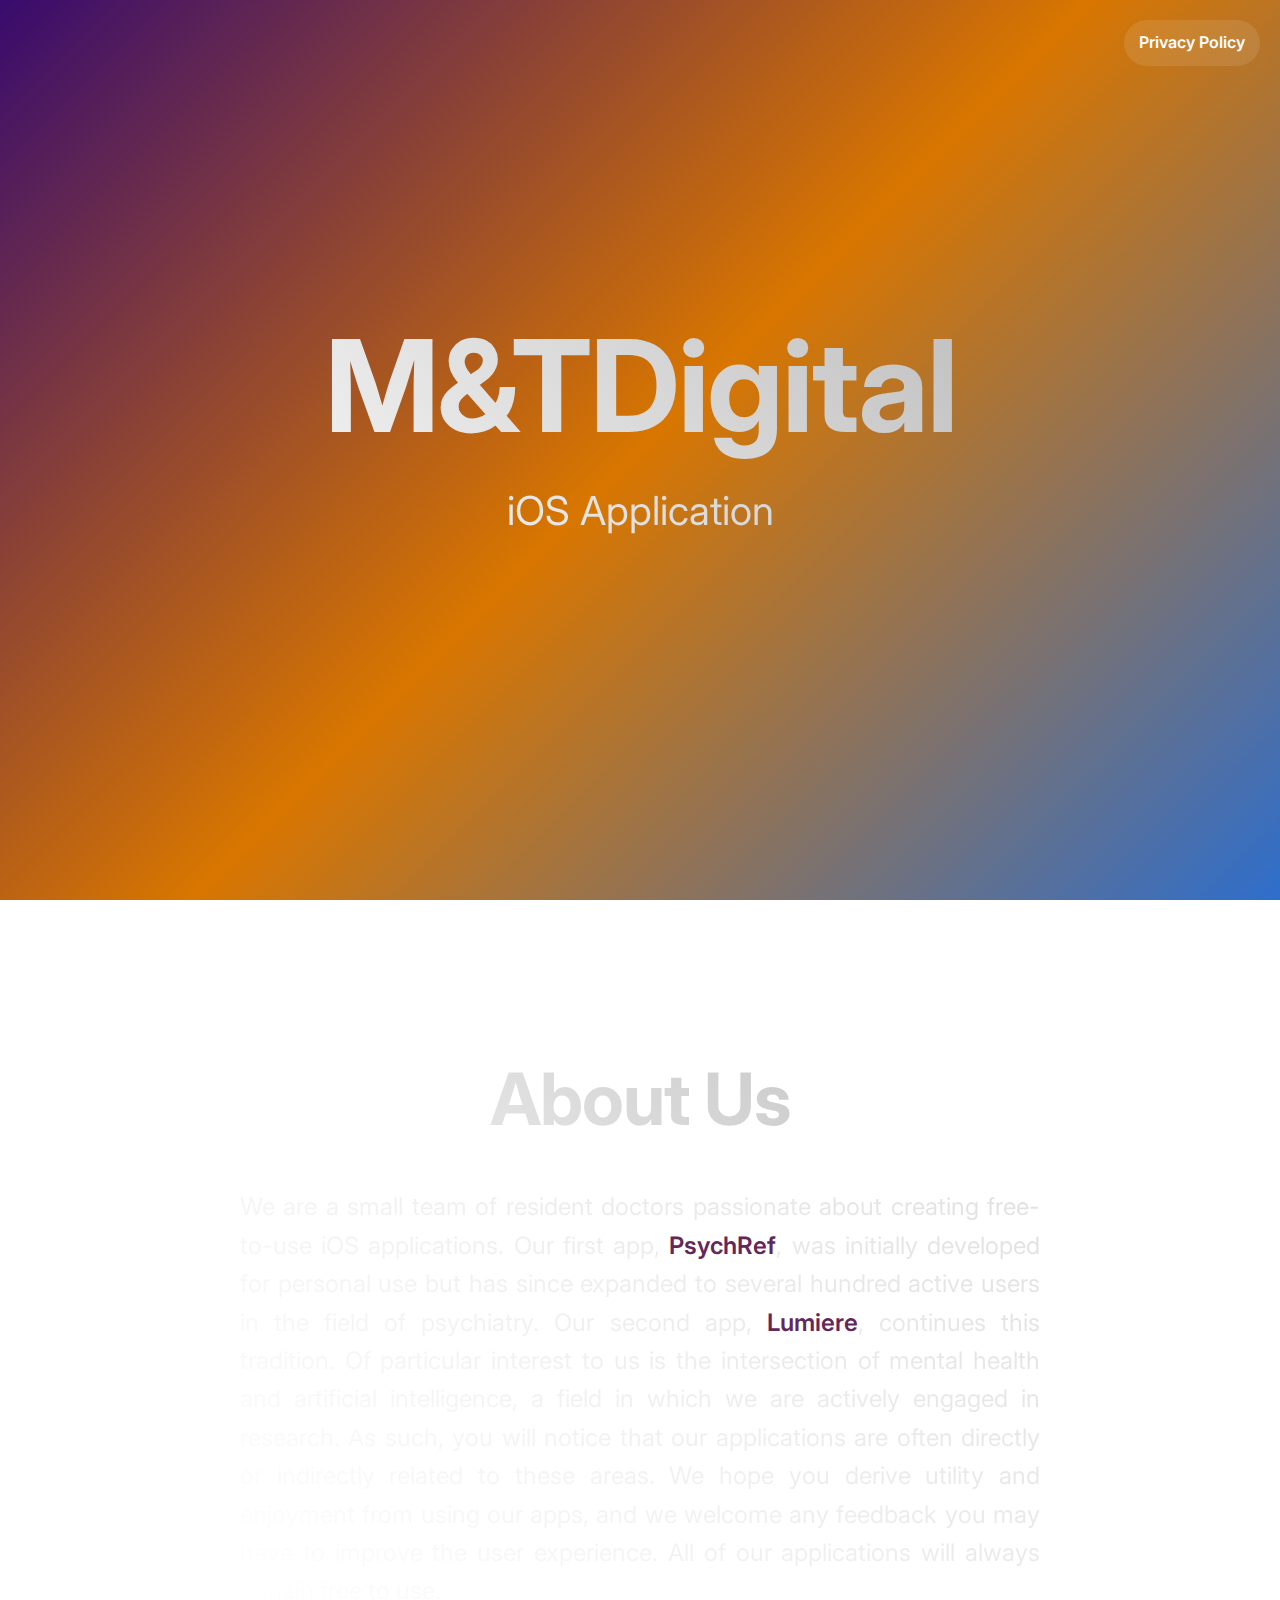
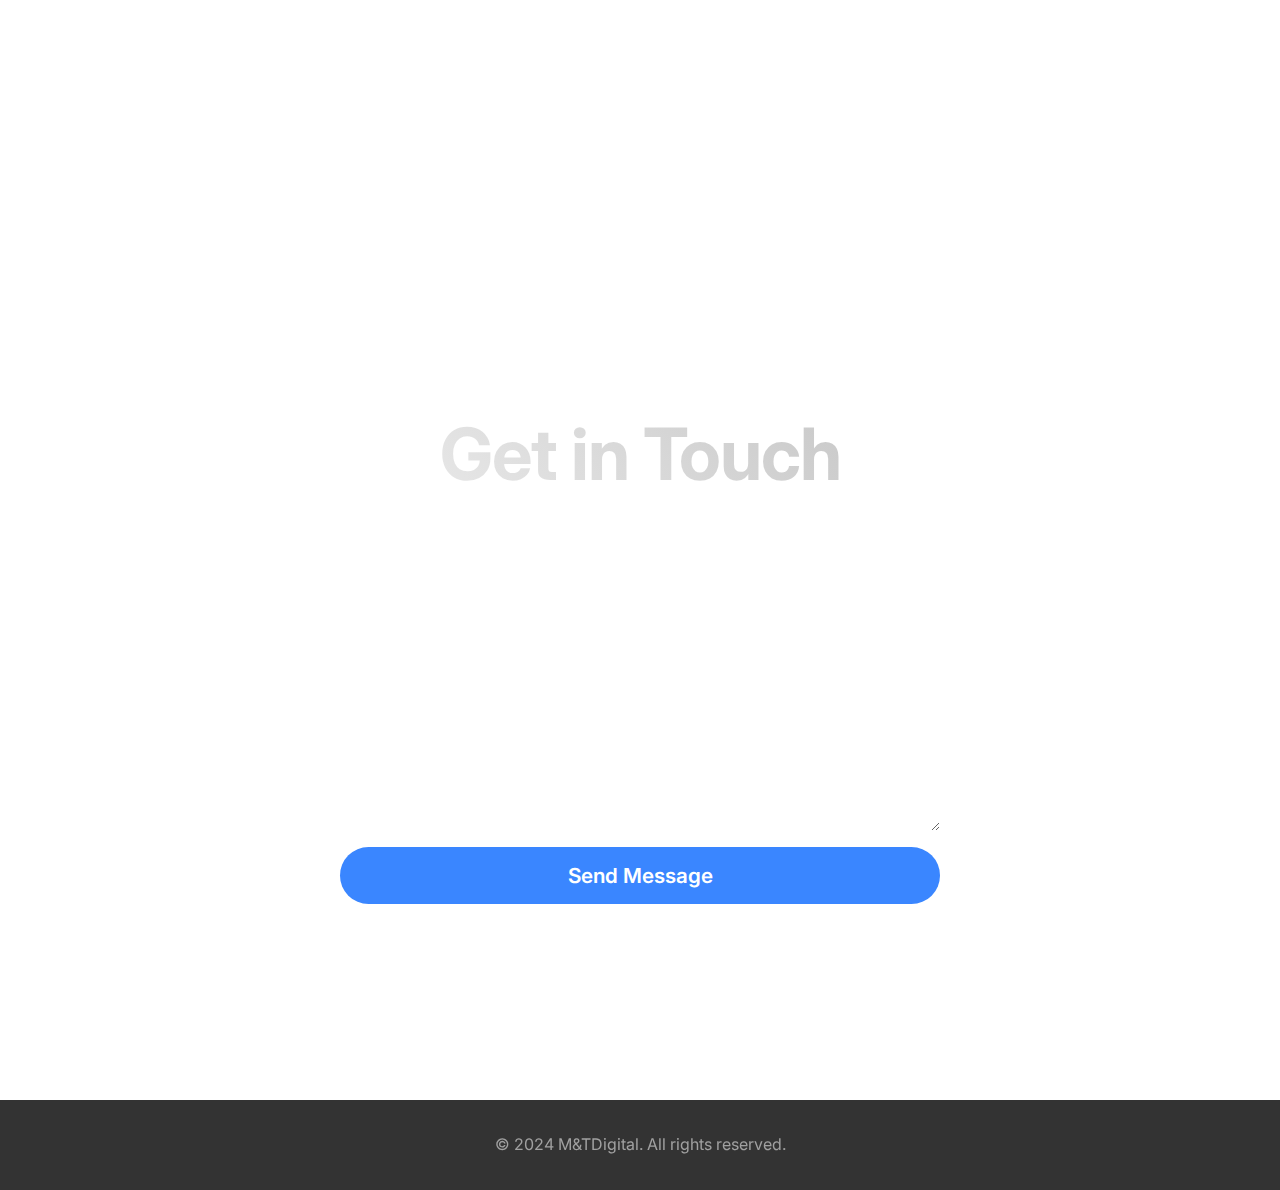
==== commit b07aeb69: "added favicon" ====
--- a/index.html
+++ b/index.html
@@ -4,6 +4,10 @@
     <meta charset="UTF-8">
     <meta name="viewport" content="width=device-width, initial-scale=1.0">
     <title>M&TDigital - iOS Applications for Mental Health and AI</title>
+    <link rel="apple-touch-icon" sizes="180x180" href="/apple-touch-icon.png">
+    <link rel="icon" type="image/png" sizes="32x32" href="/favicon-32x32.png">
+    <link rel="icon" type="image/png" sizes="16x16" href="/favicon-16x16.png">
+    <link rel="manifest" href="/site.webmanifest">
     <link href="https://fonts.googleapis.com/css2?family=Inter:wght@400;600;700&display=swap" rel="stylesheet">
     <link rel="stylesheet" href="main.css">
 </head>
--- a/main.css
+++ b/main.css
@@ -92,35 +92,19 @@
 }
 
 #about .section-text a {
-    background: linear-gradient(90deg, #4a0072, #6a0dad, #800080);
-    background-size: 200% auto;
-    color: transparent;
-    -webkit-background-clip: text;
-    background-clip: text;
+    color: #63275a;
     text-decoration: none;
     position: relative;
     font-weight: 600;
     transition: all 0.3s ease;
-}
-
-#about .section-text a::before {
-    content: '';
-    position: absolute;
-    width: 100%;
-    height: 100%;
-    background: linear-gradient(90deg, rgba(255,255,255,0), rgba(255,255,255,0.2), rgba(255,255,255,0));
-    background-size: 200% auto;
-    left: -100%;
-    transition: 0.5s;
-    z-index: 1;
-}
-
-#about .section-text a:hover::before {
-    left: 100%;
+    background: none;
+    -webkit-background-clip: initial;
+    background-clip: initial;
+    -webkit-text-fill-color: initial;
 }
 
 #about .section-text a:hover {
-    background-position: right center;
+    filter: brightness(120%);
 }
 
 .hero {
